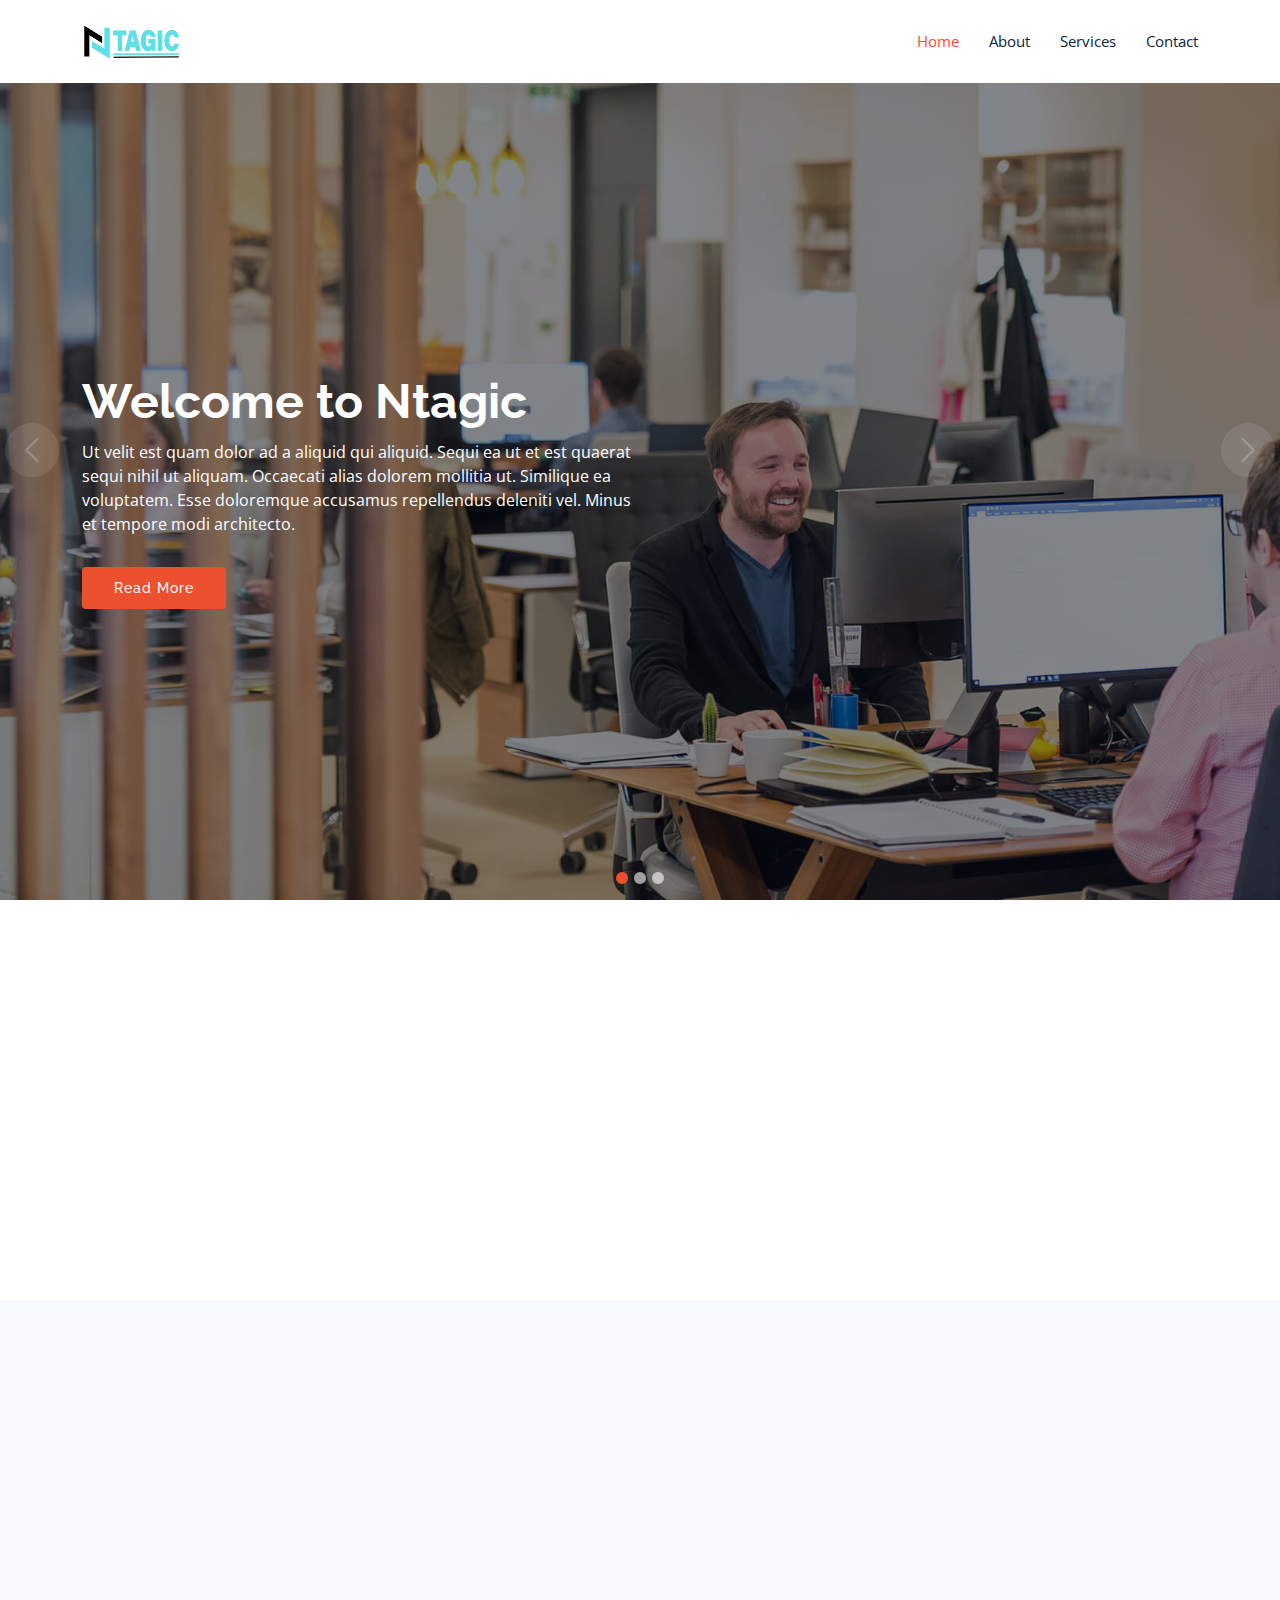
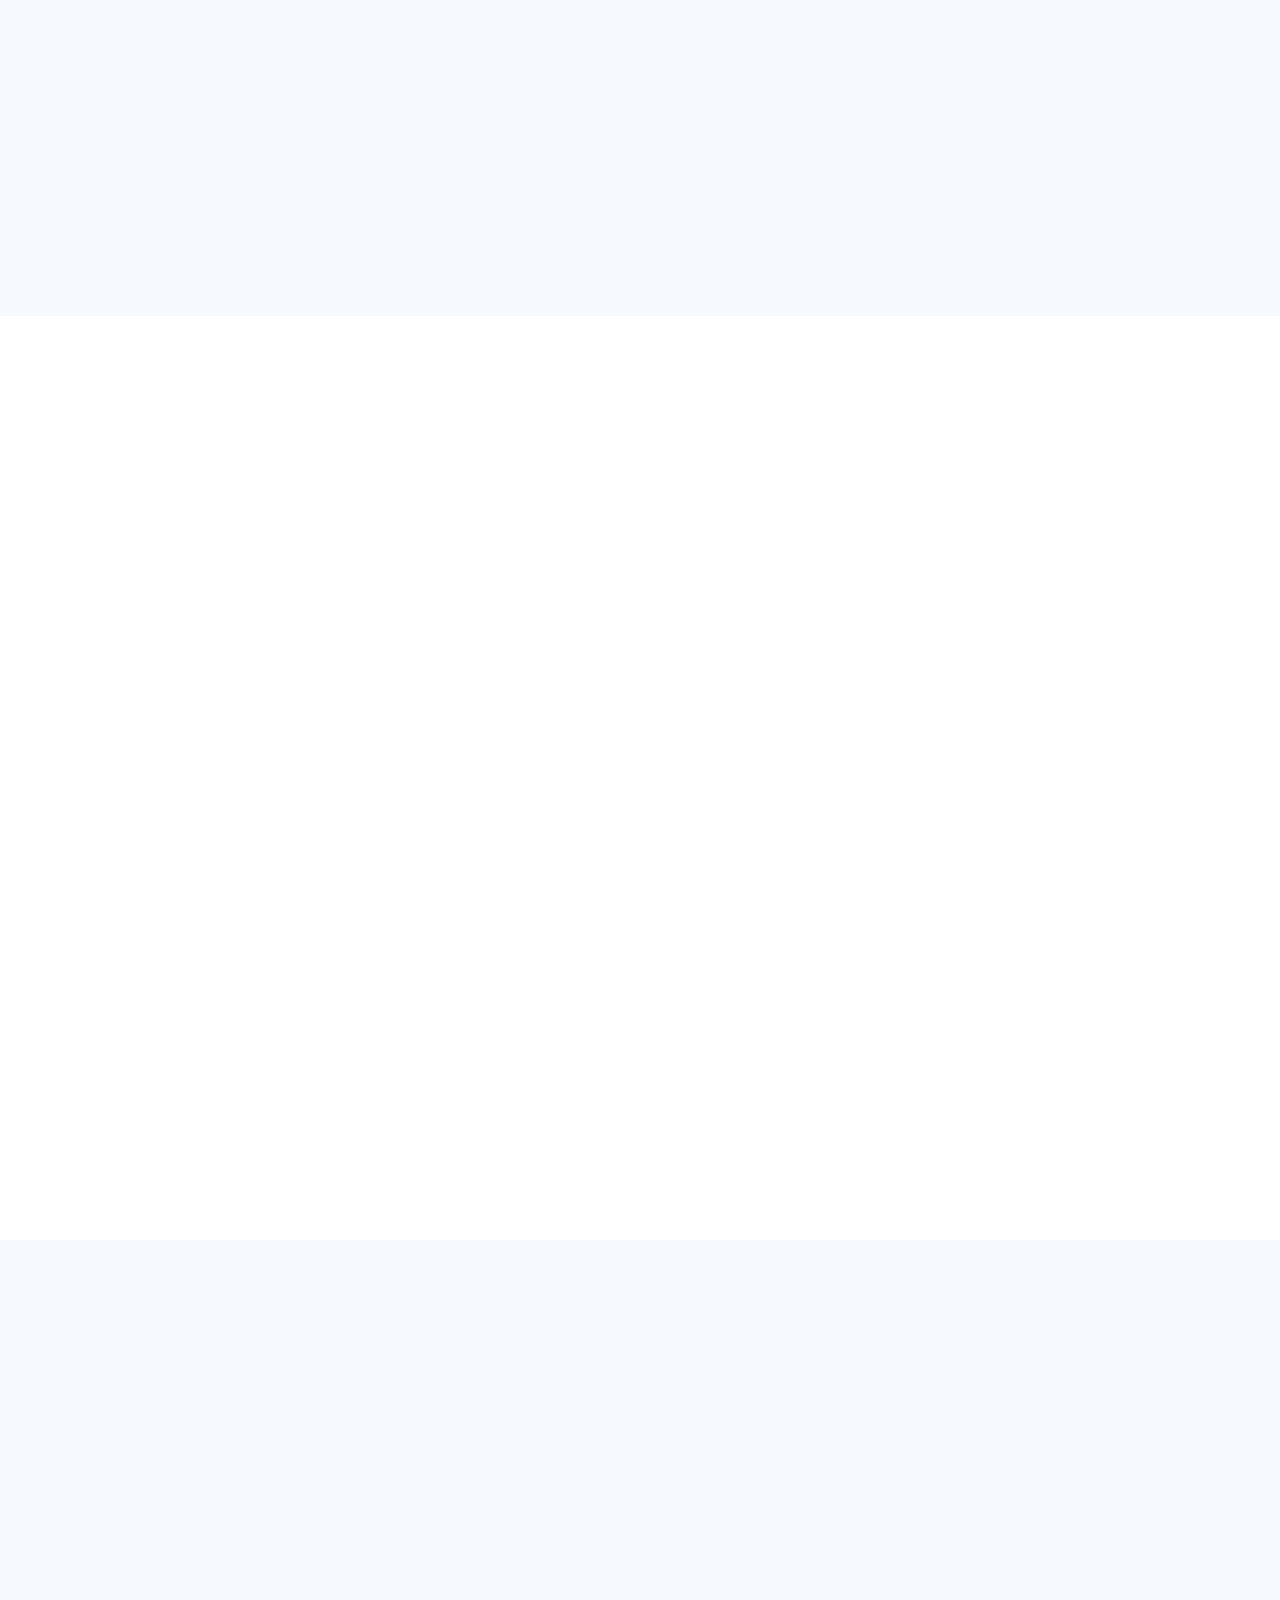
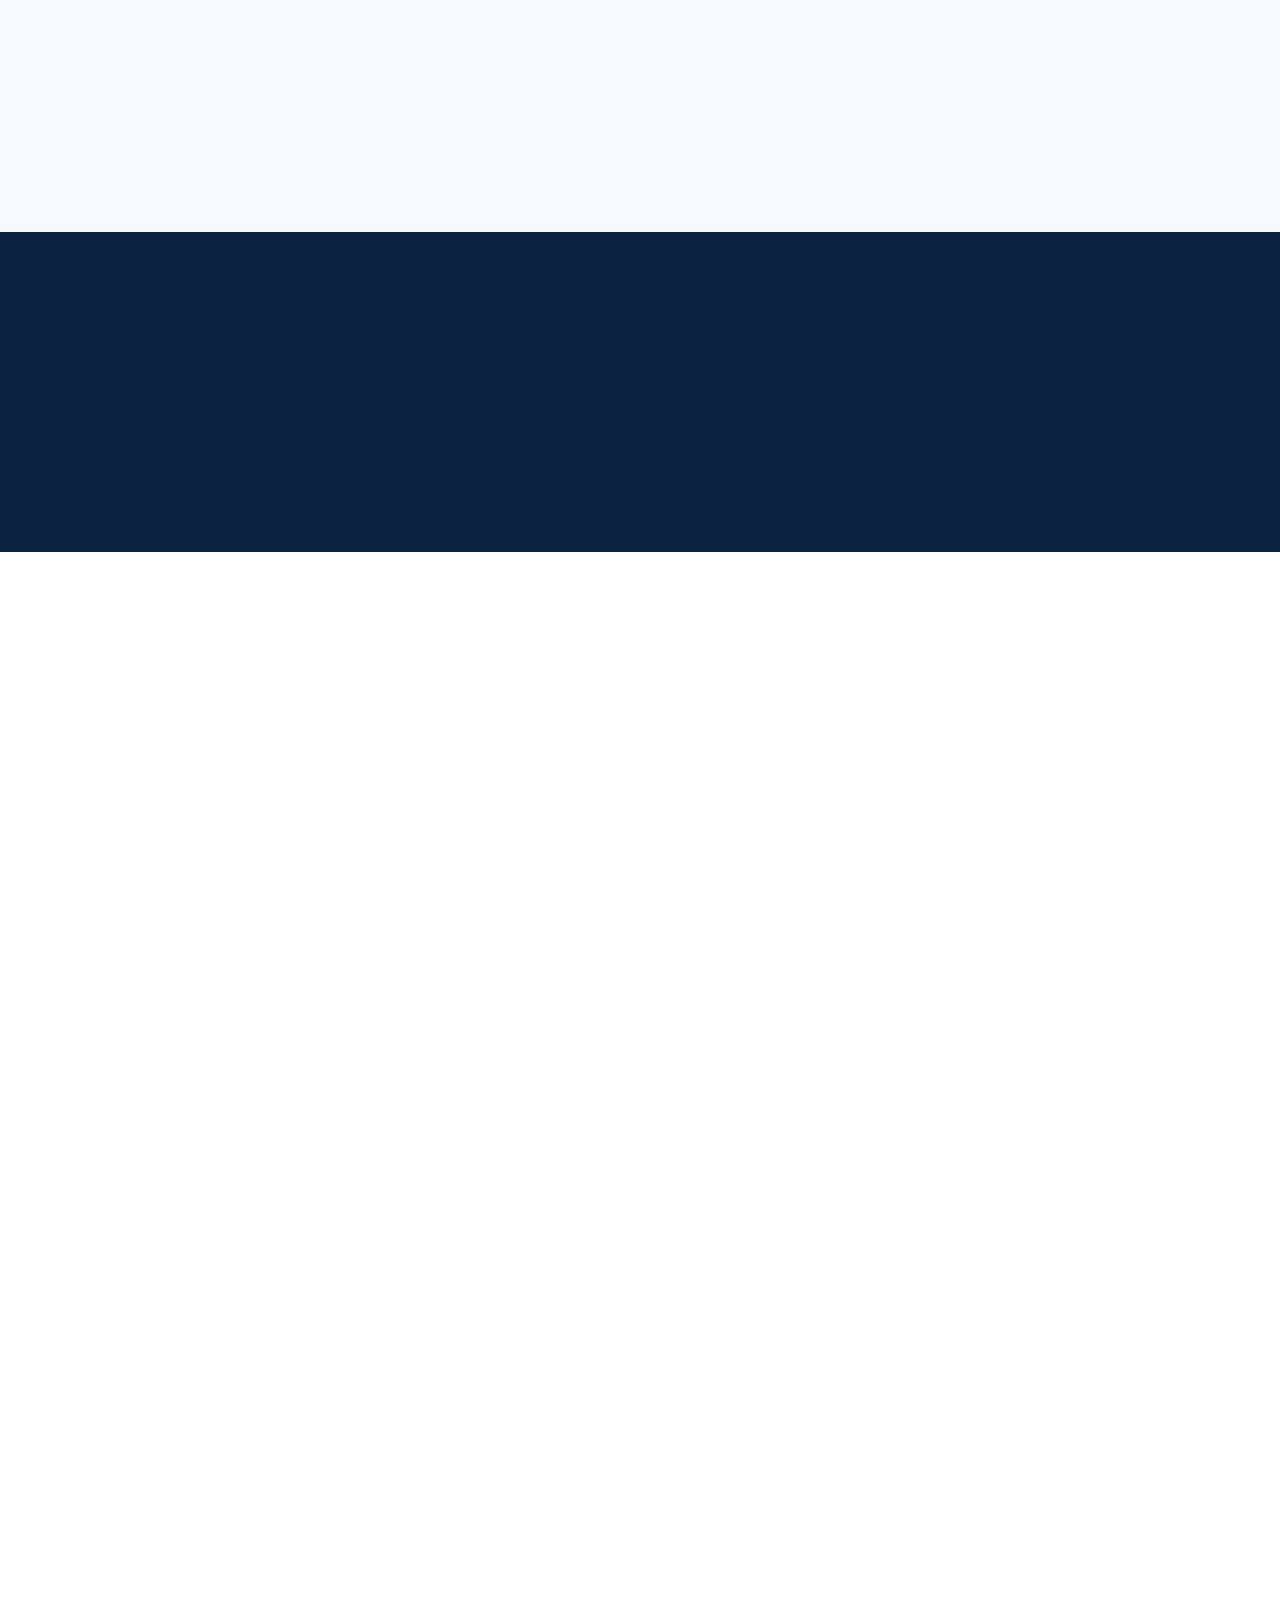
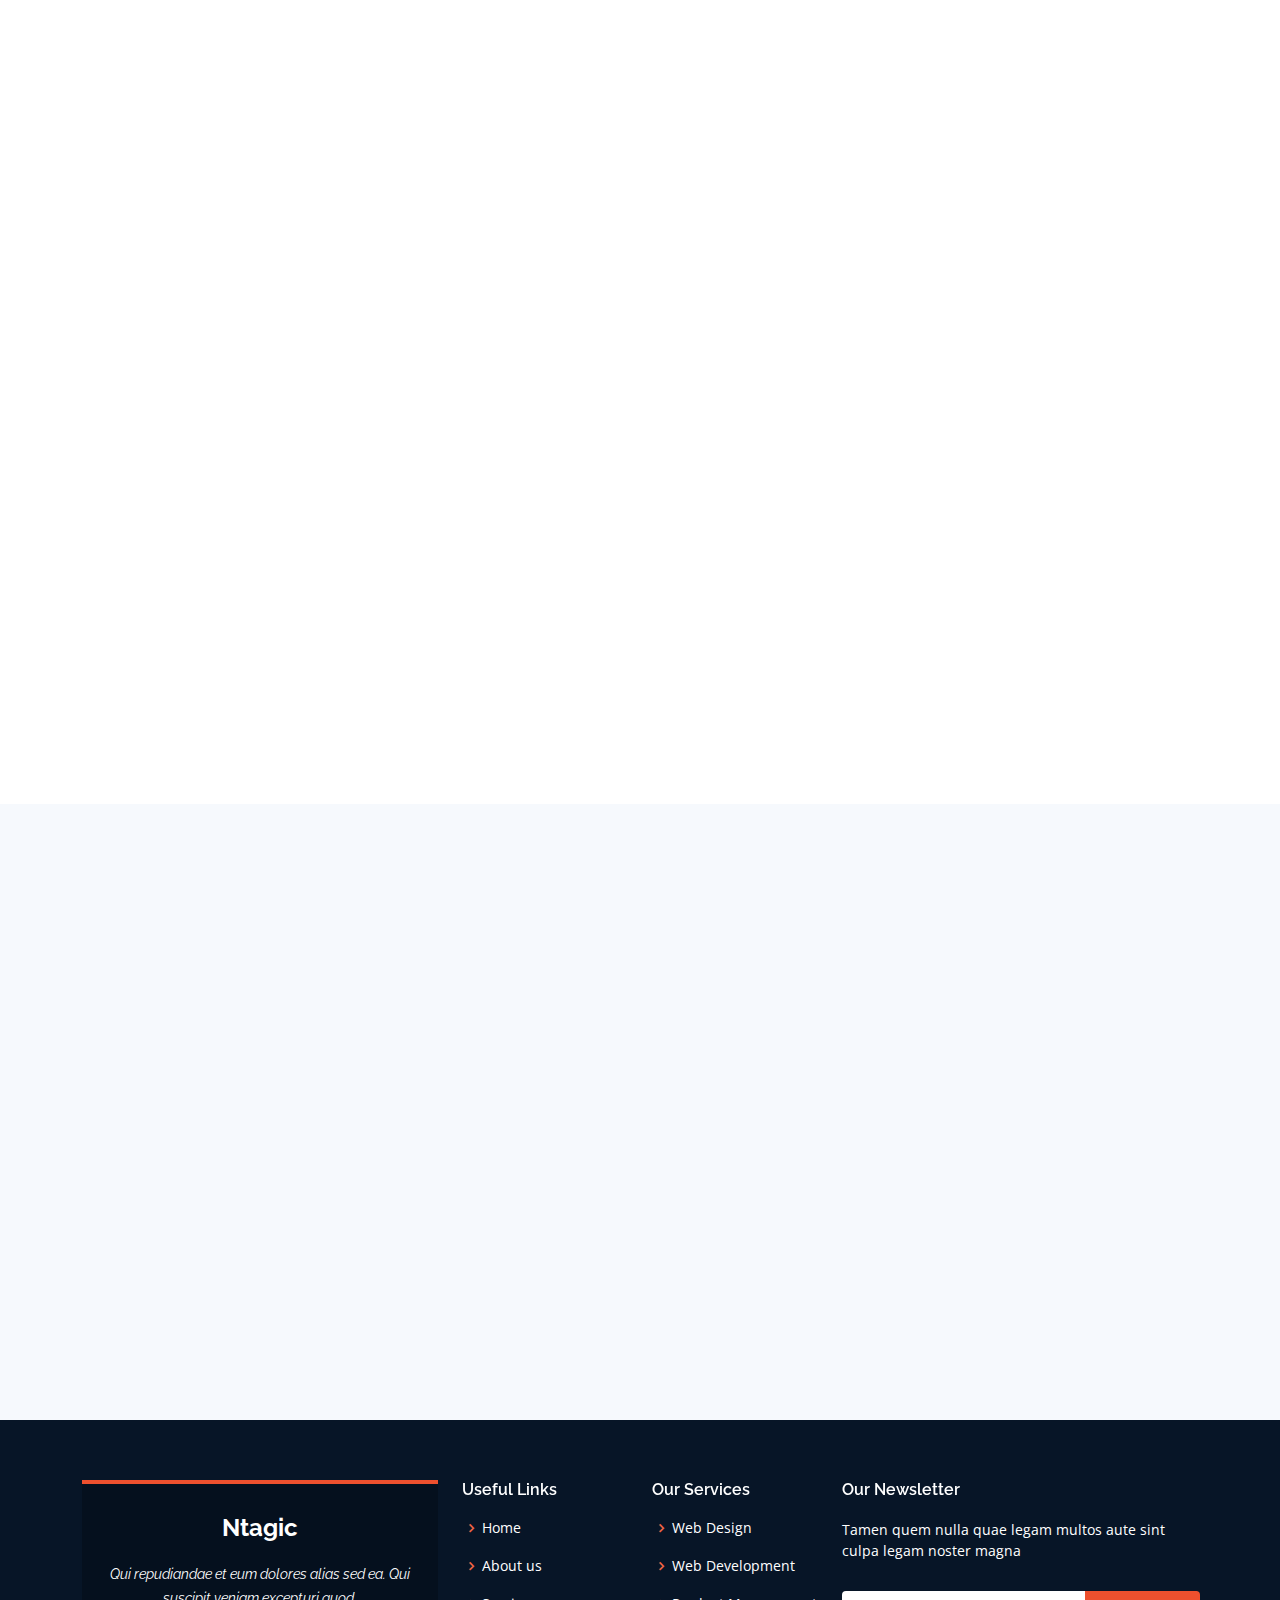
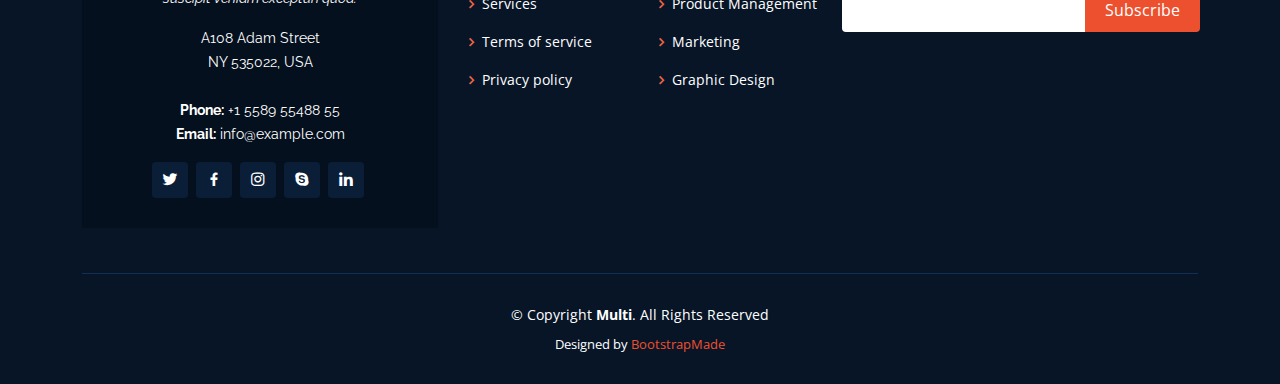
==== index.html @ fc5ba9d1 "First commit" ====
<!DOCTYPE html>
<html lang="en">

<head>
  <meta charset="utf-8">
  <meta content="width=device-width, initial-scale=1.0" name="viewport">

  <title>Multi Bootstrap Template - Index</title>
  <meta content="" name="description">
  <meta content="" name="keywords">

  <!-- Favicons -->
  <!-- <link href="assets/img/favicon.png" rel="icon"> -->
  <link href="assets/img/apple-touch-icon.png" rel="apple-touch-icon">

  <!-- Google Fonts -->
  <link href="https://fonts.googleapis.com/css?family=Open+Sans:300,300i,400,400i,600,600i,700,700i|Raleway:300,300i,400,400i,500,500i,600,600i,700,700i|Poppins:300,300i,400,400i,500,500i,600,600i,700,700i" rel="stylesheet">

  <!-- Vendor CSS Files -->
  <link href="assets/vendor/animate.css/animate.min.css" rel="stylesheet">
  <link href="assets/vendor/aos/aos.css" rel="stylesheet">
  <link href="assets/vendor/bootstrap/css/bootstrap.min.css" rel="stylesheet">
  <link href="assets/vendor/bootstrap-icons/bootstrap-icons.css" rel="stylesheet">
  <link href="assets/vendor/boxicons/css/boxicons.min.css" rel="stylesheet">
  <link href="assets/vendor/glightbox/css/glightbox.min.css" rel="stylesheet">
  <link href="assets/vendor/remixicon/remixicon.css" rel="stylesheet">
  <link href="assets/vendor/swiper/swiper-bundle.min.css" rel="stylesheet">

  <!-- Template Main CSS File -->
  <link href="assets/css/style.css" rel="stylesheet">

  <!-- =======================================================
  * Template Name: Multi
  * Updated: Jan 29 2024 with Bootstrap v5.3.2
  * Template URL: https://bootstrapmade.com/multi-responsive-bootstrap-template/
  * Author: BootstrapMade.com
  * License: https://bootstrapmade.com/license/
  ======================================================== -->
</head>

<body>

  <!-- ======= Header ======= -->
  <header id="header" class="fixed-top">
    <div class="container d-flex align-items-center justify-content-between">

      <!-- <h1 class="logo"><a href="index.html">Ntagic</a></h1> -->
      <!-- Uncomment below if you prefer to use an image logo -->
      <a href="index.html" class="logo"><img src="assets/img/logo.png" alt="" class="img-fluid"></a>

      <nav id="navbar" class="navbar">
        <ul>
          <li><a class="nav-link scrollto active" href="#hero">Home</a></li>
          <li><a class="nav-link scrollto" href="#about">About</a></li>
          <li><a class="nav-link scrollto" href="#services">Services</a></li>
          <!-- <li><a class="nav-link scrollto " href="#portfolio">Portfolio</a></li>
          <li><a class="nav-link scrollto" href="#team">Team</a></li> -->
          <!-- <li class="dropdown"><a href="#"><span>Drop Down</span> <i class="bi bi-chevron-down"></i></a>
            <ul>
              <li><a href="#">Drop Down 1</a></li>
              <li class="dropdown"><a href="#"><span>Deep Drop Down</span> <i class="bi bi-chevron-right"></i></a>
                <ul>
                  <li><a href="#">Deep Drop Down 1</a></li>
                  <li><a href="#">Deep Drop Down 2</a></li>
                  <li><a href="#">Deep Drop Down 3</a></li>
                  <li><a href="#">Deep Drop Down 4</a></li>
                  <li><a href="#">Deep Drop Down 5</a></li>
                </ul>
              </li>
              <li><a href="#">Drop Down 2</a></li>
              <li><a href="#">Drop Down 3</a></li>
              <li><a href="#">Drop Down 4</a></li>
            </ul>
          </li> -->
          <li><a class="nav-link scrollto" href="#contact">Contact</a></li>
          <!-- <li><a class="getstarted scrollto" href="#about">Get Started</a></li> -->
        </ul>
        <i class="bi bi-list mobile-nav-toggle"></i>
      </nav><!-- .navbar -->

    </div>
  </header><!-- End Header -->

  <!-- ======= Hero Section ======= -->
  <section id="hero">
    <div id="heroCarousel" data-bs-interval="5000" class="carousel slide carousel-fade" data-bs-ride="carousel">

      <ol class="carousel-indicators" id="hero-carousel-indicators"></ol>

      <div class="carousel-inner" role="listbox">

        <!-- Slide 1 -->
        <div class="carousel-item active" style="background-image: url(assets/img/slide/slide-1.jpg)">
          <div class="carousel-container">
            <div class="container">
              <h2 class="animate__animated animate__fadeInDown">Welcome to <span>Ntagic</span></h2>
              <p class="animate__animated animate__fadeInUp">Ut velit est quam dolor ad a aliquid qui aliquid. Sequi ea ut et est quaerat sequi nihil ut aliquam. Occaecati alias dolorem mollitia ut. Similique ea voluptatem. Esse doloremque accusamus repellendus deleniti vel. Minus et tempore modi architecto.</p>
              <a href="#about" class="btn-get-started animate__animated animate__fadeInUp scrollto">Read More</a>
            </div>
          </div>
        </div>

        <!-- Slide 2 -->
        <div class="carousel-item" style="background-image: url(assets/img/slide/slide-2.jpg)">
          <div class="carousel-container">
            <div class="container">
              <h2 class="animate__animated animate__fadeInDown">Lorem Ipsum Dolor</h2>
              <p class="animate__animated animate__fadeInUp">Ut velit est quam dolor ad a aliquid qui aliquid. Sequi ea ut et est quaerat sequi nihil ut aliquam. Occaecati alias dolorem mollitia ut. Similique ea voluptatem. Esse doloremque accusamus repellendus deleniti vel. Minus et tempore modi architecto.</p>
              <a href="#about" class="btn-get-started animate__animated animate__fadeInUp scrollto">Read More</a>
            </div>
          </div>
        </div>

        <!-- Slide 3 -->
        <div class="carousel-item" style="background-image: url(assets/img/slide/slide-3.jpg)">
          <div class="carousel-container">
            <div class="container">
              <h2 class="animate__animated animate__fadeInDown">Sequi ea ut et est quaerat</h2>
              <p class="animate__animated animate__fadeInUp">Ut velit est quam dolor ad a aliquid qui aliquid. Sequi ea ut et est quaerat sequi nihil ut aliquam. Occaecati alias dolorem mollitia ut. Similique ea voluptatem. Esse doloremque accusamus repellendus deleniti vel. Minus et tempore modi architecto.</p>
              <a href="#about" class="btn-get-started animate__animated animate__fadeInUp scrollto">Read More</a>
            </div>
          </div>
        </div>

      </div>

      <a class="carousel-control-prev" href="#heroCarousel" role="button" data-bs-slide="prev">
        <span class="carousel-control-prev-icon bi bi-chevron-left" aria-hidden="true"></span>
      </a>

      <a class="carousel-control-next" href="#heroCarousel" role="button" data-bs-slide="next">
        <span class="carousel-control-next-icon bi bi-chevron-right" aria-hidden="true"></span>
      </a>

    </div>
  </section><!-- End Hero -->

  <main id="main">

    <!-- ======= About Section ======= -->
    <section id="about" class="about">
      <div class="container" data-aos="fade-up">

        <div class="section-title">
          <h2>About</h2>
          <p>About Us</p>
        </div>

        <div class="row content">
          <div class="col-lg-6">
            <p>
              Lorem ipsum dolor sit amet, consectetur adipiscing elit, sed do eiusmod tempor incididunt ut labore et dolore
              magna aliqua.
            </p>
            <ul>
              <li><i class="ri-check-double-line"></i> Ullamco laboris nisi ut aliquip ex ea commodo consequat</li>
              <li><i class="ri-check-double-line"></i> Duis aute irure dolor in reprehenderit in voluptate velit</li>
              <li><i class="ri-check-double-line"></i> Ullamco laboris nisi ut aliquip ex ea commodo consequat</li>
            </ul>
          </div>
          <div class="col-lg-6 pt-4 pt-lg-0">
            <p>
              Ullamco laboris nisi ut aliquip ex ea commodo consequat. Duis aute irure dolor in reprehenderit in voluptate
              velit esse cillum dolore eu fugiat nulla pariatur. Excepteur sint occaecat cupidatat non proident, sunt in
              culpa qui officia deserunt mollit anim id est laborum.
            </p>
            <a href="#" class="btn-learn-more">Learn More</a>
          </div>
        </div>

      </div>
    </section><!-- End About Section -->

    <!-- ======= Counts Section ======= -->
    <!-- <section id="counts" class="counts">
      <div class="container" data-aos="fade-up">

        <div class="row no-gutters">

          <div class="col-lg-3 col-md-6 d-md-flex align-items-md-stretch">
            <div class="count-box">
              <i class="bi bi-emoji-smile"></i>
              <span data-purecounter-start="0" data-purecounter-end="232" data-purecounter-duration="1" class="purecounter"></span>
              <p><strong>Happy Clients</strong> consequuntur quae qui deca rode</p>
              <a href="#">Find out more &raquo;</a>
            </div>
          </div>

          <div class="col-lg-3 col-md-6 d-md-flex align-items-md-stretch">
            <div class="count-box">
              <i class="bi bi-journal-richtext"></i>
              <span data-purecounter-start="0" data-purecounter-end="521" data-purecounter-duration="1" class="purecounter"></span>
              <p><strong>Projects</strong> adipisci atque cum quia aut numquam delectus</p>
              <a href="#">Find out more &raquo;</a>
            </div>
          </div>

          <div class="col-lg-3 col-md-6 d-md-flex align-items-md-stretch">
            <div class="count-box">
              <i class="bi bi-headset"></i>
              <span data-purecounter-start="0" data-purecounter-end="1463" data-purecounter-duration="1" class="purecounter"></span>
              <p><strong>Hours Of Support</strong> aut commodi quaerat. Aliquam ratione</p>
              <a href="#">Find out more &raquo;</a>
            </div>
          </div>

          <div class="col-lg-3 col-md-6 d-md-flex align-items-md-stretch">
            <div class="count-box">
              <i class="bi bi-people"></i>
              <span data-purecounter-start="0" data-purecounter-end="15" data-purecounter-duration="1" class="purecounter"></span>
              <p><strong>Hard Workers</strong> rerum asperiores dolor molestiae doloribu</p>
              <a href="#">Find out more &raquo;</a>
            </div>
          </div>

        </div>

      </div>
    </section>End Counts Section -->

    <!-- ======= Why Us Section ======= -->
    <section id="why-us" class="why-us section-bg">
      <div class="container-fluid" data-aos="fade-up">

        <div class="row">

          <div class="col-lg-5 align-items-stretch video-box" style='background-image: url("assets/img/why-us.jpg");' data-aos="zoom-in" data-aos-delay="100">
            <a href="https://www.youtube.com/watch?v=jDDaplaOz7Q" class="venobox play-btn mb-4" data-vbtype="video" data-autoplay="true"></a>
          </div>

          <div class="col-lg-7 d-flex flex-column justify-content-center align-items-stretch">

            <div class="content">
              <h3>Eum ipsam laborum deleniti <strong>velit pariatur architecto</strong></h3>
              <p>
                Lorem ipsum dolor sit amet, consectetur adipiscing elit, sed do eiusmod tempor incididunt ut labore et dolore magna aliqua. Duis aute irure dolor in reprehenderit
              </p>
            </div>

            <div class="accordion-list">
              <ul>
                <li>
                  <a data-bs-toggle="collapse" class="collapse" data-bs-target="#accordion-list-1"><span>01</span> Non consectetur a erat nam at lectus urna duis? <i class="bx bx-chevron-down icon-show"></i><i class="bx bx-chevron-up icon-close"></i></a>
                  <div id="accordion-list-1" class="collapse show" data-bs-parent=".accordion-list">
                    <p>
                      Feugiat pretium nibh ipsum consequat. Tempus iaculis urna id volutpat lacus laoreet non curabitur gravida. Venenatis lectus magna fringilla urna porttitor rhoncus dolor purus non.
                    </p>
                  </div>
                </li>

                <li>
                  <a data-bs-toggle="collapse" data-bs-target="#accordion-list-2" class="collapsed"><span>02</span> Feugiat scelerisque varius morbi enim nunc? <i class="bx bx-chevron-down icon-show"></i><i class="bx bx-chevron-up icon-close"></i></a>
                  <div id="accordion-list-2" class="collapse" data-bs-parent=".accordion-list">
                    <p>
                      Dolor sit amet consectetur adipiscing elit pellentesque habitant morbi. Id interdum velit laoreet id donec ultrices. Fringilla phasellus faucibus scelerisque eleifend donec pretium. Est pellentesque elit ullamcorper dignissim. Mauris ultrices eros in cursus turpis massa tincidunt dui.
                    </p>
                  </div>
                </li>

                <li>
                  <a data-bs-toggle="collapse" data-bs-target="#accordion-list-3" class="collapsed"><span>03</span> Dolor sit amet consectetur adipiscing elit? <i class="bx bx-chevron-down icon-show"></i><i class="bx bx-chevron-up icon-close"></i></a>
                  <div id="accordion-list-3" class="collapse" data-bs-parent=".accordion-list">
                    <p>
                      Eleifend mi in nulla posuere sollicitudin aliquam ultrices sagittis orci. Faucibus pulvinar elementum integer enim. Sem nulla pharetra diam sit amet nisl suscipit. Rutrum tellus pellentesque eu tincidunt. Lectus urna duis convallis convallis tellus. Urna molestie at elementum eu facilisis sed odio morbi quis
                    </p>
                  </div>
                </li>

              </ul>
            </div>

          </div>

        </div>

      </div>
    </section><!-- End Why Us Section -->

    <!-- ======= Services Section ======= -->
    <section id="services" class="services">
      <div class="container" data-aos="fade-up">

        <div class="section-title">
          <h2>Services</h2>
          <p>Check our Services</p>
        </div>

        <div class="row">
          <div class="col-lg-4 col-md-6 d-flex align-items-stretch" data-aos="zoom-in" data-aos-delay="100">
            <div class="icon-box">
              <div class="icon"><i class="bx bxl-dribbble"></i></div>
              <h4><a href="">Lorem Ipsum</a></h4>
              <p>Voluptatum deleniti atque corrupti quos dolores et quas molestias excepturi</p>
            </div>
          </div>

          <div class="col-lg-4 col-md-6 d-flex align-items-stretch mt-4 mt-md-0" data-aos="zoom-in" data-aos-delay="200">
            <div class="icon-box">
              <div class="icon"><i class="bx bx-file"></i></div>
              <h4><a href="">Sed ut perspiciatis</a></h4>
              <p>Duis aute irure dolor in reprehenderit in voluptate velit esse cillum dolore</p>
            </div>
          </div>

          <div class="col-lg-4 col-md-6 d-flex align-items-stretch mt-4 mt-lg-0" data-aos="zoom-in" data-aos-delay="300">
            <div class="icon-box">
              <div class="icon"><i class="bx bx-tachometer"></i></div>
              <h4><a href="">Magni Dolores</a></h4>
              <p>Excepteur sint occaecat cupidatat non proident, sunt in culpa qui officia</p>
            </div>
          </div>

          <div class="col-lg-4 col-md-6 d-flex align-items-stretch mt-4" data-aos="zoom-in" data-aos-delay="100">
            <div class="icon-box">
              <div class="icon"><i class="bx bx-world"></i></div>
              <h4><a href="">Nemo Enim</a></h4>
              <p>At vero eos et accusamus et iusto odio dignissimos ducimus qui blanditiis</p>
            </div>
          </div>

          <div class="col-lg-4 col-md-6 d-flex align-items-stretch mt-4" data-aos="zoom-in" data-aos-delay="200">
            <div class="icon-box">
              <div class="icon"><i class="bx bx-slideshow"></i></div>
              <h4><a href="">Dele cardo</a></h4>
              <p>Quis consequatur saepe eligendi voluptatem consequatur dolor consequuntur</p>
            </div>
          </div>

          <div class="col-lg-4 col-md-6 d-flex align-items-stretch mt-4" data-aos="zoom-in" data-aos-delay="300">
            <div class="icon-box">
              <div class="icon"><i class="bx bx-arch"></i></div>
              <h4><a href="">Divera don</a></h4>
              <p>Modi nostrum vel laborum. Porro fugit error sit minus sapiente sit aspernatur</p>
            </div>
          </div>

        </div>

      </div>
    </section><!-- End Services Section -->

    <!-- ======= Testimonials Section ======= -->
    <section id="testimonials" class="testimonials section-bg">
      <div class="container" data-aos="fade-up">

        <div class="section-title">
          <h2>Testimonials</h2>
          <p>Testimonials</p>
        </div>

        <div class="testimonials-slider swiper" data-aos="fade-up" data-aos-delay="100">
          <div class="swiper-wrapper">

            <div class="swiper-slide">
              <div class="testimonial-wrap">
                <div class="testimonial-item">
                  <img src="assets/img/testimonials/testimonials-1.jpg" class="testimonial-img" alt="">
                  <h3>Saul Goodman</h3>
                  <h4>Ceo &amp; Founder</h4>
                  <p>
                    <i class="bx bxs-quote-alt-left quote-icon-left"></i>
                    Proin iaculis purus consequat sem cure digni ssim donec porttitora entum suscipit rhoncus. Accusantium quam, ultricies eget id, aliquam eget nibh et. Maecen aliquam, risus at semper.
                    <i class="bx bxs-quote-alt-right quote-icon-right"></i>
                  </p>
                </div>
              </div>
            </div><!-- End testimonial item -->

            <div class="swiper-slide">
              <div class="testimonial-wrap">
                <div class="testimonial-item">
                  <img src="assets/img/testimonials/testimonials-2.jpg" class="testimonial-img" alt="">
                  <h3>Sara Wilsson</h3>
                  <h4>Designer</h4>
                  <p>
                    <i class="bx bxs-quote-alt-left quote-icon-left"></i>
                    Export tempor illum tamen malis malis eram quae irure esse labore quem cillum quid cillum eram malis quorum velit fore eram velit sunt aliqua noster fugiat irure amet legam anim culpa.
                    <i class="bx bxs-quote-alt-right quote-icon-right"></i>
                  </p>
                </div>
              </div>
            </div><!-- End testimonial item -->

            <div class="swiper-slide">
              <div class="testimonial-wrap">
                <div class="testimonial-item">
                  <img src="assets/img/testimonials/testimonials-3.jpg" class="testimonial-img" alt="">
                  <h3>Jena Karlis</h3>
                  <h4>Store Owner</h4>
                  <p>
                    <i class="bx bxs-quote-alt-left quote-icon-left"></i>
                    Enim nisi quem export duis labore cillum quae magna enim sint quorum nulla quem veniam duis minim tempor labore quem eram duis noster aute amet eram fore quis sint minim.
                    <i class="bx bxs-quote-alt-right quote-icon-right"></i>
                  </p>
                </div>
              </div>
            </div><!-- End testimonial item -->

            <div class="swiper-slide">
              <div class="testimonial-wrap">
                <div class="testimonial-item">
                  <img src="assets/img/testimonials/testimonials-4.jpg" class="testimonial-img" alt="">
                  <h3>Matt Brandon</h3>
                  <h4>Freelancer</h4>
                  <p>
                    <i class="bx bxs-quote-alt-left quote-icon-left"></i>
                    Fugiat enim eram quae cillum dolore dolor amet nulla culpa multos export minim fugiat minim velit minim dolor enim duis veniam ipsum anim magna sunt elit fore quem dolore labore illum veniam.
                    <i class="bx bxs-quote-alt-right quote-icon-right"></i>
                  </p>
                </div>
              </div>
            </div><!-- End testimonial item -->

            <div class="swiper-slide">
              <div class="testimonial-wrap">
                <div class="testimonial-item">
                  <img src="assets/img/testimonials/testimonials-5.jpg" class="testimonial-img" alt="">
                  <h3>John Larson</h3>
                  <h4>Entrepreneur</h4>
                  <p>
                    <i class="bx bxs-quote-alt-left quote-icon-left"></i>
                    Quis quorum aliqua sint quem legam fore sunt eram irure aliqua veniam tempor noster veniam enim culpa labore duis sunt culpa nulla illum cillum fugiat legam esse veniam culpa fore nisi cillum quid.
                    <i class="bx bxs-quote-alt-right quote-icon-right"></i>
                  </p>
                </div>
              </div>
            </div><!-- End testimonial item -->

          </div>
          <div class="swiper-pagination"></div>
        </div>

      </div>
    </section><!-- End Testimonials Section -->

    <!-- ======= Cta Section ======= -->
    <section id="cta" class="cta">
      <div class="container" data-aos="zoom-in">

        <div class="text-center">
          <h3>Call To Action</h3>
          <p> Duis aute irure dolor in reprehenderit in voluptate velit esse cillum dolore eu fugiat nulla pariatur. Excepteur sint occaecat cupidatat non proident, sunt in culpa qui officia deserunt mollit anim id est laborum.</p>
          <a class="cta-btn" href="#">Call To Action</a>
        </div>

      </div>
    </section><!-- End Cta Section -->

    <!-- ======= Portfolio Section ======= -->
    <!-- <section id="portfolio" class="portfolio">
      <div class="container" data-aos="fade-up">

        <div class="section-title">
          <h2>Portfolio</h2>
          <p>Check our Portfolio</p>
        </div>

        <div class="row" data-aos="fade-up" data-aos-delay="100">
          <div class="col-lg-12 d-flex justify-content-center">
            <ul id="portfolio-flters">
              <li data-filter="*" class="filter-active">All</li>
              <li data-filter=".filter-app">App</li>
              <li data-filter=".filter-card">Card</li>
              <li data-filter=".filter-web">Web</li>
            </ul>
          </div>
        </div>

        <div class="row portfolio-container" data-aos="fade-up" data-aos-delay="200">

          <div class="col-lg-4 col-md-6 portfolio-item filter-app">
            <img src="assets/img/portfolio/portfolio-1.jpg" class="img-fluid" alt="">
            <div class="portfolio-info">
              <h4>App 1</h4>
              <p>App</p>
              <a href="assets/img/portfolio/portfolio-1.jpg" data-gallery="portfolioGallery" class="portfolio-lightbox preview-link" title="App 1"><i class="bx bx-plus"></i></a>
              <a href="portfolio-details.html" class="details-link" title="More Details"><i class="bx bx-link"></i></a>
            </div>
          </div>

          <div class="col-lg-4 col-md-6 portfolio-item filter-web">
            <img src="assets/img/portfolio/portfolio-2.jpg" class="img-fluid" alt="">
            <div class="portfolio-info">
              <h4>Web 3</h4>
              <p>Web</p>
              <a href="assets/img/portfolio/portfolio-2.jpg" data-gallery="portfolioGallery" class="portfolio-lightbox preview-link" title="Web 3"><i class="bx bx-plus"></i></a>
              <a href="portfolio-details.html" class="details-link" title="More Details"><i class="bx bx-link"></i></a>
            </div>
          </div>

          <div class="col-lg-4 col-md-6 portfolio-item filter-app">
            <img src="assets/img/portfolio/portfolio-3.jpg" class="img-fluid" alt="">
            <div class="portfolio-info">
              <h4>App 2</h4>
              <p>App</p>
              <a href="assets/img/portfolio/portfolio-3.jpg" data-gallery="portfolioGallery" class="portfolio-lightbox preview-link" title="App 2"><i class="bx bx-plus"></i></a>
              <a href="portfolio-details.html" class="details-link" title="More Details"><i class="bx bx-link"></i></a>
            </div>
          </div>

          <div class="col-lg-4 col-md-6 portfolio-item filter-card">
            <img src="assets/img/portfolio/portfolio-4.jpg" class="img-fluid" alt="">
            <div class="portfolio-info">
              <h4>Card 2</h4>
              <p>Card</p>
              <a href="assets/img/portfolio/portfolio-4.jpg" data-gallery="portfolioGallery" class="portfolio-lightbox preview-link" title="Card 2"><i class="bx bx-plus"></i></a>
              <a href="portfolio-details.html" class="details-link" title="More Details"><i class="bx bx-link"></i></a>
            </div>
          </div>

          <div class="col-lg-4 col-md-6 portfolio-item filter-web">
            <img src="assets/img/portfolio/portfolio-5.jpg" class="img-fluid" alt="">
            <div class="portfolio-info">
              <h4>Web 2</h4>
              <p>Web</p>
              <a href="assets/img/portfolio/portfolio-5.jpg" data-gallery="portfolioGallery" class="portfolio-lightbox preview-link" title="Web 2"><i class="bx bx-plus"></i></a>
              <a href="portfolio-details.html" class="details-link" title="More Details"><i class="bx bx-link"></i></a>
            </div>
          </div>

          <div class="col-lg-4 col-md-6 portfolio-item filter-app">
            <img src="assets/img/portfolio/portfolio-6.jpg" class="img-fluid" alt="">
            <div class="portfolio-info">
              <h4>App 3</h4>
              <p>App</p>
              <a href="assets/img/portfolio/portfolio-6.jpg" data-gallery="portfolioGallery" class="portfolio-lightbox preview-link" title="App 3"><i class="bx bx-plus"></i></a>
              <a href="portfolio-details.html" class="details-link" title="More Details"><i class="bx bx-link"></i></a>
            </div>
          </div>

          <div class="col-lg-4 col-md-6 portfolio-item filter-card">
            <img src="assets/img/portfolio/portfolio-7.jpg" class="img-fluid" alt="">
            <div class="portfolio-info">
              <h4>Card 1</h4>
              <p>Card</p>
              <a href="assets/img/portfolio/portfolio-7.jpg" data-gallery="portfolioGallery" class="portfolio-lightbox preview-link" title="Card 1"><i class="bx bx-plus"></i></a>
              <a href="portfolio-details.html" class="details-link" title="More Details"><i class="bx bx-link"></i></a>
            </div>
          </div>

          <div class="col-lg-4 col-md-6 portfolio-item filter-card">
            <img src="assets/img/portfolio/portfolio-8.jpg" class="img-fluid" alt="">
            <div class="portfolio-info">
              <h4>Card 3</h4>
              <p>Card</p>
              <a href="assets/img/portfolio/portfolio-8.jpg" data-gallery="portfolioGallery" class="portfolio-lightbox preview-link" title="Card 3"><i class="bx bx-plus"></i></a>
              <a href="portfolio-details.html" class="details-link" title="More Details"><i class="bx bx-link"></i></a>
            </div>
          </div>

          <div class="col-lg-4 col-md-6 portfolio-item filter-web">
            <img src="assets/img/portfolio/portfolio-9.jpg" class="img-fluid" alt="">
            <div class="portfolio-info">
              <h4>Web 3</h4>
              <p>Web</p>
              <a href="assets/img/portfolio/portfolio-9.jpg" data-gallery="portfolioGallery" class="portfolio-lightbox preview-link" title="Web 3"><i class="bx bx-plus"></i></a>
              <a href="portfolio-details.html" class="details-link" title="More Details"><i class="bx bx-link"></i></a>
            </div>
          </div>

        </div>

      </div>
    </section>End Portfolio Section -->

    <!-- ======= Team Section ======= -->
    <!-- <section id="team" class="team section-bg">
      <div class="container" data-aos="fade-up">

        <div class="section-title">
          <h2>Team</h2>
          <p>Check our Team</p>
        </div>

        <div class="row">

          <div class="col-xl-3 col-lg-4 col-md-6">
            <div class="member" data-aos="zoom-in" data-aos-delay="100">
              <img src="assets/img/team/team-1.jpg" class="img-fluid" alt="">
              <div class="member-info">
                <div class="member-info-content">
                  <h4>Walter White</h4>
                  <span>Chief Executive Officer</span>
                </div>
                <div class="social">
                  <a href=""><i class="bi bi-twitter"></i></a>
                  <a href=""><i class="bi bi-facebook"></i></a>
                  <a href=""><i class="bi bi-instagram"></i></a>
                  <a href=""><i class="bi bi-linkedin"></i></a>
                </div>
              </div>
            </div>
          </div>

          <div class="col-xl-3 col-lg-4 col-md-6" data-wow-delay="0.1s">
            <div class="member" data-aos="zoom-in" data-aos-delay="200">
              <img src="assets/img/team/team-2.jpg" class="img-fluid" alt="">
              <div class="member-info">
                <div class="member-info-content">
                  <h4>Sarah Jhonson</h4>
                  <span>Product Manager</span>
                </div>
                <div class="social">
                  <a href=""><i class="bi bi-twitter"></i></a>
                  <a href=""><i class="bi bi-facebook"></i></a>
                  <a href=""><i class="bi bi-instagram"></i></a>
                  <a href=""><i class="bi bi-linkedin"></i></a>
                </div>
              </div>
            </div>
          </div>

          <div class="col-xl-3 col-lg-4 col-md-6" data-wow-delay="0.2s">
            <div class="member" data-aos="zoom-in" data-aos-delay="300">
              <img src="assets/img/team/team-3.jpg" class="img-fluid" alt="">
              <div class="member-info">
                <div class="member-info-content">
                  <h4>William Anderson</h4>
                  <span>CTO</span>
                </div>
                <div class="social">
                  <a href=""><i class="bi bi-twitter"></i></a>
                  <a href=""><i class="bi bi-facebook"></i></a>
                  <a href=""><i class="bi bi-instagram"></i></a>
                  <a href=""><i class="bi bi-linkedin"></i></a>
                </div>
              </div>
            </div>
          </div>

          <div class="col-xl-3 col-lg-4 col-md-6" data-wow-delay="0.3s">
            <div class="member" data-aos="zoom-in" data-aos-delay="400">
              <img src="assets/img/team/team-4.jpg" class="img-fluid" alt="">
              <div class="member-info">
                <div class="member-info-content">
                  <h4>Amanda Jepson</h4>
                  <span>Accountant</span>
                </div>
                <div class="social">
                  <a href=""><i class="bi bi-twitter"></i></a>
                  <a href=""><i class="bi bi-facebook"></i></a>
                  <a href=""><i class="bi bi-instagram"></i></a>
                  <a href=""><i class="bi bi-linkedin"></i></a>
                </div>
              </div>
            </div>
          </div>

        </div>

      </div> -->
    <!-- </section>End Team Section -->

    <!-- ======= Pricing Section ======= -->
    <section id="pricing" class="pricing">
      <div class="container" data-aos="fade-up">

        <div class="section-title">
          <h2>Pricing</h2>
          <p>Our Competing Prices</p>
        </div>

        <div class="row align-items-center">

          <div class="col-lg-4">
            <div class="box" data-aos="zoom-in" data-aos-delay="100">
              <h3>Free</h3>
              <h4>$0<span>per month</span></h4>
              <ul>
                <li><i class="bx bx-check"></i> Quam adipiscing vitae proin</li>
                <li><i class="bx bx-check"></i> Nec feugiat nisl pretium</li>
                <li><i class="bx bx-check"></i> Nulla at volutpat diam uteera</li>
                <li class="na"><i class="bx bx-x"></i> <span>Pharetra massa massa ultricies</span></li>
                <li class="na"><i class="bx bx-x"></i> <span>Massa ultricies mi quis hendrerit</span></li>
              </ul>
              <a href="#" class="get-started-btn">Get Started</a>
            </div>
          </div>

          <div class="col-lg-4">
            <div class="box featured" data-aos="zoom-in" data-aos-delay="100">
              <h3>Business</h3>
              <h4>$29<span>per month</span></h4>
              <ul>
                <li><i class="bx bx-check"></i> Quam adipiscing vitae proin</li>
                <li><i class="bx bx-check"></i> Nec feugiat nisl pretium</li>
                <li><i class="bx bx-check"></i> Nulla at volutpat diam uteera</li>
                <li><i class="bx bx-check"></i> Pharetra massa massa ultricies</li>
                <li><i class="bx bx-check"></i> Massa ultricies mi quis hendrerit</li>
              </ul>
              <a href="#" class="get-started-btn">Get Started</a>
            </div>
          </div>

          <div class="col-lg-4">
            <div class="box" data-aos="zoom-in" data-aos-delay="100">
              <h3>Developer</h3>
              <h4>$49<span>per month</span></h4>
              <ul>
                <li><i class="bx bx-check"></i> Quam adipiscing vitae proin</li>
                <li><i class="bx bx-check"></i> Nec feugiat nisl pretium</li>
                <li><i class="bx bx-check"></i> Nulla at volutpat diam uteera</li>
                <li><i class="bx bx-check"></i> Pharetra massa massa ultricies</li>
                <li><i class="bx bx-check"></i> Massa ultricies mi quis hendrerit</li>
              </ul>
              <a href="#" class="get-started-btn">Get Started</a>
            </div>
          </div>

        </div>

      </div>
    </section><!-- End Pricing Section -->

    <!-- ======= Frequently Asked Questions Section ======= -->
    <section id="faq" class="faq">
      <div class="container" data-aos="fade-up">

        <div class="section-title">
          <h2>F.A.Q</h2>
          <p>Frequently Asked Questions</p>
        </div>

        <div class="row faq-item d-flex align-items-stretch" data-aos="fade-up" data-aos-delay="100">
          <div class="col-lg-5">
            <i class="bx bx-help-circle"></i>
            <h4>Non consectetur a erat nam at lectus urna duis?</h4>
          </div>
          <div class="col-lg-7">
            <p>
              Feugiat pretium nibh ipsum consequat. Tempus iaculis urna id volutpat lacus laoreet non curabitur gravida. Venenatis lectus magna fringilla urna porttitor rhoncus dolor purus non.
            </p>
          </div>
        </div><!-- End F.A.Q Item-->

        <div class="row faq-item d-flex align-items-stretch" data-aos="fade-up" data-aos-delay="200">
          <div class="col-lg-5">
            <i class="bx bx-help-circle"></i>
            <h4>Feugiat scelerisque varius morbi enim nunc faucibus a pellentesque?</h4>
          </div>
          <div class="col-lg-7">
            <p>
              Dolor sit amet consectetur adipiscing elit pellentesque habitant morbi. Id interdum velit laoreet id donec ultrices. Fringilla phasellus faucibus scelerisque eleifend donec pretium. Est pellentesque elit ullamcorper dignissim.
            </p>
          </div>
        </div><!-- End F.A.Q Item-->

        <div class="row faq-item d-flex align-items-stretch" data-aos="fade-up" data-aos-delay="300">
          <div class="col-lg-5">
            <i class="bx bx-help-circle"></i>
            <h4>Dolor sit amet consectetur adipiscing elit pellentesque habitant morbi?</h4>
          </div>
          <div class="col-lg-7">
            <p>
              Eleifend mi in nulla posuere sollicitudin aliquam ultrices sagittis orci. Faucibus pulvinar elementum integer enim. Sem nulla pharetra diam sit amet nisl suscipit. Rutrum tellus pellentesque eu tincidunt. Lectus urna duis convallis convallis tellus.
            </p>
          </div>
        </div><!-- End F.A.Q Item-->

        <div class="row faq-item d-flex align-items-stretch" data-aos="fade-up" data-aos-delay="400">
          <div class="col-lg-5">
            <i class="bx bx-help-circle"></i>
            <h4>Ac odio tempor orci dapibus. Aliquam eleifend mi in nulla?</h4>
          </div>
          <div class="col-lg-7">
            <p>
              Aperiam itaque sit optio et deleniti eos nihil quidem cumque. Voluptas dolorum accusantium sunt sit enim. Provident consequuntur quam aut reiciendis qui rerum dolorem sit odio. Repellat assumenda soluta sunt pariatur error doloribus fuga.
            </p>
          </div>
        </div><!-- End F.A.Q Item-->

        <div class="row faq-item d-flex align-items-stretch" data-aos="fade-up" data-aos-delay="500">
          <div class="col-lg-5">
            <i class="bx bx-help-circle"></i>
            <h4>Tempus quam pellentesque nec nam aliquam sem et tortor consequat?</h4>
          </div>
          <div class="col-lg-7">
            <p>
              Molestie a iaculis at erat pellentesque adipiscing commodo. Dignissim suspendisse in est ante in. Nunc vel risus commodo viverra maecenas accumsan. Sit amet nisl suscipit adipiscing bibendum est. Purus gravida quis blandit turpis cursus in
            </p>
          </div>
        </div><!-- End F.A.Q Item-->

      </div>
    </section><!-- End Frequently Asked Questions Section -->

    <!-- ======= Contact Section ======= -->
    <section id="contact" class="contact section-bg">
      <div class="container" data-aos="fade-up">

        <div class="section-title">
          <h2>Contact</h2>
          <p>Contact Us</p>
        </div>

        <div class="row">

          <div class="col-lg-6">

            <div class="row">
              <div class="col-md-12">
                <div class="info-box">
                  <i class="bx bx-map"></i>
                  <h3>Our Address</h3>
                  <p> 5/4b/1, Daud Nagar, Naini, Allahabad, Uttar Pradesh, India, 211008</p>
                </div>
              </div>
              <div class="col-md-6">
                <div class="info-box mt-4">
                  <i class="bx bx-envelope"></i>
                  <h3>Email Us</h3>
                  <p>info@example.com<br>contact@example.com</p>
                </div>
              </div>
              <div class="col-md-6">
                <div class="info-box mt-4">
                  <i class="bx bx-phone-call"></i>
                  <h3>Call Us</h3>
                  <p>+1 5589 55488 55<br>+1 6678 254445 41</p>
                </div>
              </div>
            </div>

          </div>

          <div class="col-lg-6">
            <form action="forms/contact.php"  id = "form1" method="post" role="form" class="php-email-form">
              <div class="row">
                <div class="col-md-6 form-group">
                  <input type="text" name="name" class="form-control" id="name" placeholder="Your Name" required>
                </div>
                <div class="col-md-6 form-group mt-3 mt-md-0">
                  <input type="email" class="form-control" name="email" id="email" placeholder="Your Email" required>
                </div>
              </div>
              <div class="form-group mt-3">
                <input type="text" class="form-control" name="subject" id="subject" placeholder="Subject" required>
              </div>
              <div class="form-group mt-3">
                <textarea class="form-control" name="message" rows="5" placeholder="Message" required></textarea>
              </div>
              <div class="my-3">
                <div class="loading">Loading</div>
                <div class="error-message"> Something is wrong. Try again</div>
                <div class="sent-message">Your message has been sent. Thank you!</div>
              </div>
              <div class="text-center"><button class="contact_submit" type="submit">Send Message</button></div>
            </form>
          </div>

        </div>

      </div>
    </section><!-- End Contact Section -->

  </main><!-- End #main -->

  <!-- ======= Footer ======= -->
  <footer id="footer">
    <div class="footer-top">
      <div class="container">
        <div class="row">

          <div class="col-lg-4 col-md-6">
            <div class="footer-info">
              <h3>Ntagic</h3>
              <p class="pb-3"><em>Qui repudiandae et eum dolores alias sed ea. Qui suscipit veniam excepturi quod.</em></p>
              <p>
                A108 Adam Street <br>
                NY 535022, USA<br><br>
                <strong>Phone:</strong> +1 5589 55488 55<br>
                <strong>Email:</strong> info@example.com<br>
              </p>
              <div class="social-links mt-3">
                <a href="#" class="twitter"><i class="bx bxl-twitter"></i></a>
                <a href="#" class="facebook"><i class="bx bxl-facebook"></i></a>
                <a href="#" class="instagram"><i class="bx bxl-instagram"></i></a>
                <a href="#" class="google-plus"><i class="bx bxl-skype"></i></a>
                <a href="#" class="linkedin"><i class="bx bxl-linkedin"></i></a>
              </div>
            </div>
          </div>

          <div class="col-lg-2 col-md-6 footer-links">
            <h4>Useful Links</h4>
            <ul>
              <li><i class="bx bx-chevron-right"></i> <a href="#">Home</a></li>
              <li><i class="bx bx-chevron-right"></i> <a href="#">About us</a></li>
              <li><i class="bx bx-chevron-right"></i> <a href="#">Services</a></li>
              <li><i class="bx bx-chevron-right"></i> <a href="#">Terms of service</a></li>
              <li><i class="bx bx-chevron-right"></i> <a href="#">Privacy policy</a></li>
            </ul>
          </div>

          <div class="col-lg-2 col-md-6 footer-links">
            <h4>Our Services</h4>
            <ul>
              <li><i class="bx bx-chevron-right"></i> <a href="#">Web Design</a></li>
              <li><i class="bx bx-chevron-right"></i> <a href="#">Web Development</a></li>
              <li><i class="bx bx-chevron-right"></i> <a href="#">Product Management</a></li>
              <li><i class="bx bx-chevron-right"></i> <a href="#">Marketing</a></li>
              <li><i class="bx bx-chevron-right"></i> <a href="#">Graphic Design</a></li>
            </ul>
          </div>

          <div class="col-lg-4 col-md-6 footer-newsletter">
            <h4>Our Newsletter</h4>
            <p>Tamen quem nulla quae legam multos aute sint culpa legam noster magna</p>
            <form action="" method="post">
              <input type="email" name="email"><input type="submit" value="Subscribe">
            </form>

          </div>

        </div>
      </div>
    </div>

    <div class="container">
      <div class="copyright">
        &copy; Copyright <strong><span>Multi</span></strong>. All Rights Reserved
      </div>
      <div class="credits">
        <!-- All the links in the footer should remain intact. -->
        <!-- You can delete the links only if you purchased the pro version. -->
        <!-- Licensing information: https://bootstrapmade.com/license/ -->
        <!-- Purchase the pro version with working PHP/AJAX contact form: https://bootstrapmade.com/multi-responsive-bootstrap-template/ -->
        Designed by <a href="https://bootstrapmade.com/">BootstrapMade</a>
      </div>
    </div>
  </footer><!-- End Footer -->

  <div id="preloader"></div>
  <a href="#" class="back-to-top d-flex align-items-center justify-content-center"><i class="bi bi-arrow-up-short"></i></a>

  <!-- Vendor JS Files -->
  <script src="assets/vendor/purecounter/purecounter_vanilla.js"></script>
  <script src="assets/vendor/aos/aos.js"></script>
  <script src="assets/vendor/bootstrap/js/bootstrap.bundle.min.js"></script>
  <script src="assets/vendor/glightbox/js/glightbox.min.js"></script>
  <script src="assets/vendor/isotope-layout/isotope.pkgd.min.js"></script>
  <script src="assets/vendor/swiper/swiper-bundle.min.js"></script>
  <!-- <script src="assets/vendor/php-email-form/validate.js"></script> -->

  <!-- Template Main JS File -->
  <script src="assets/js/main.js"></script>
  <script src="forms/contact.js"></script>

</body>

</html>
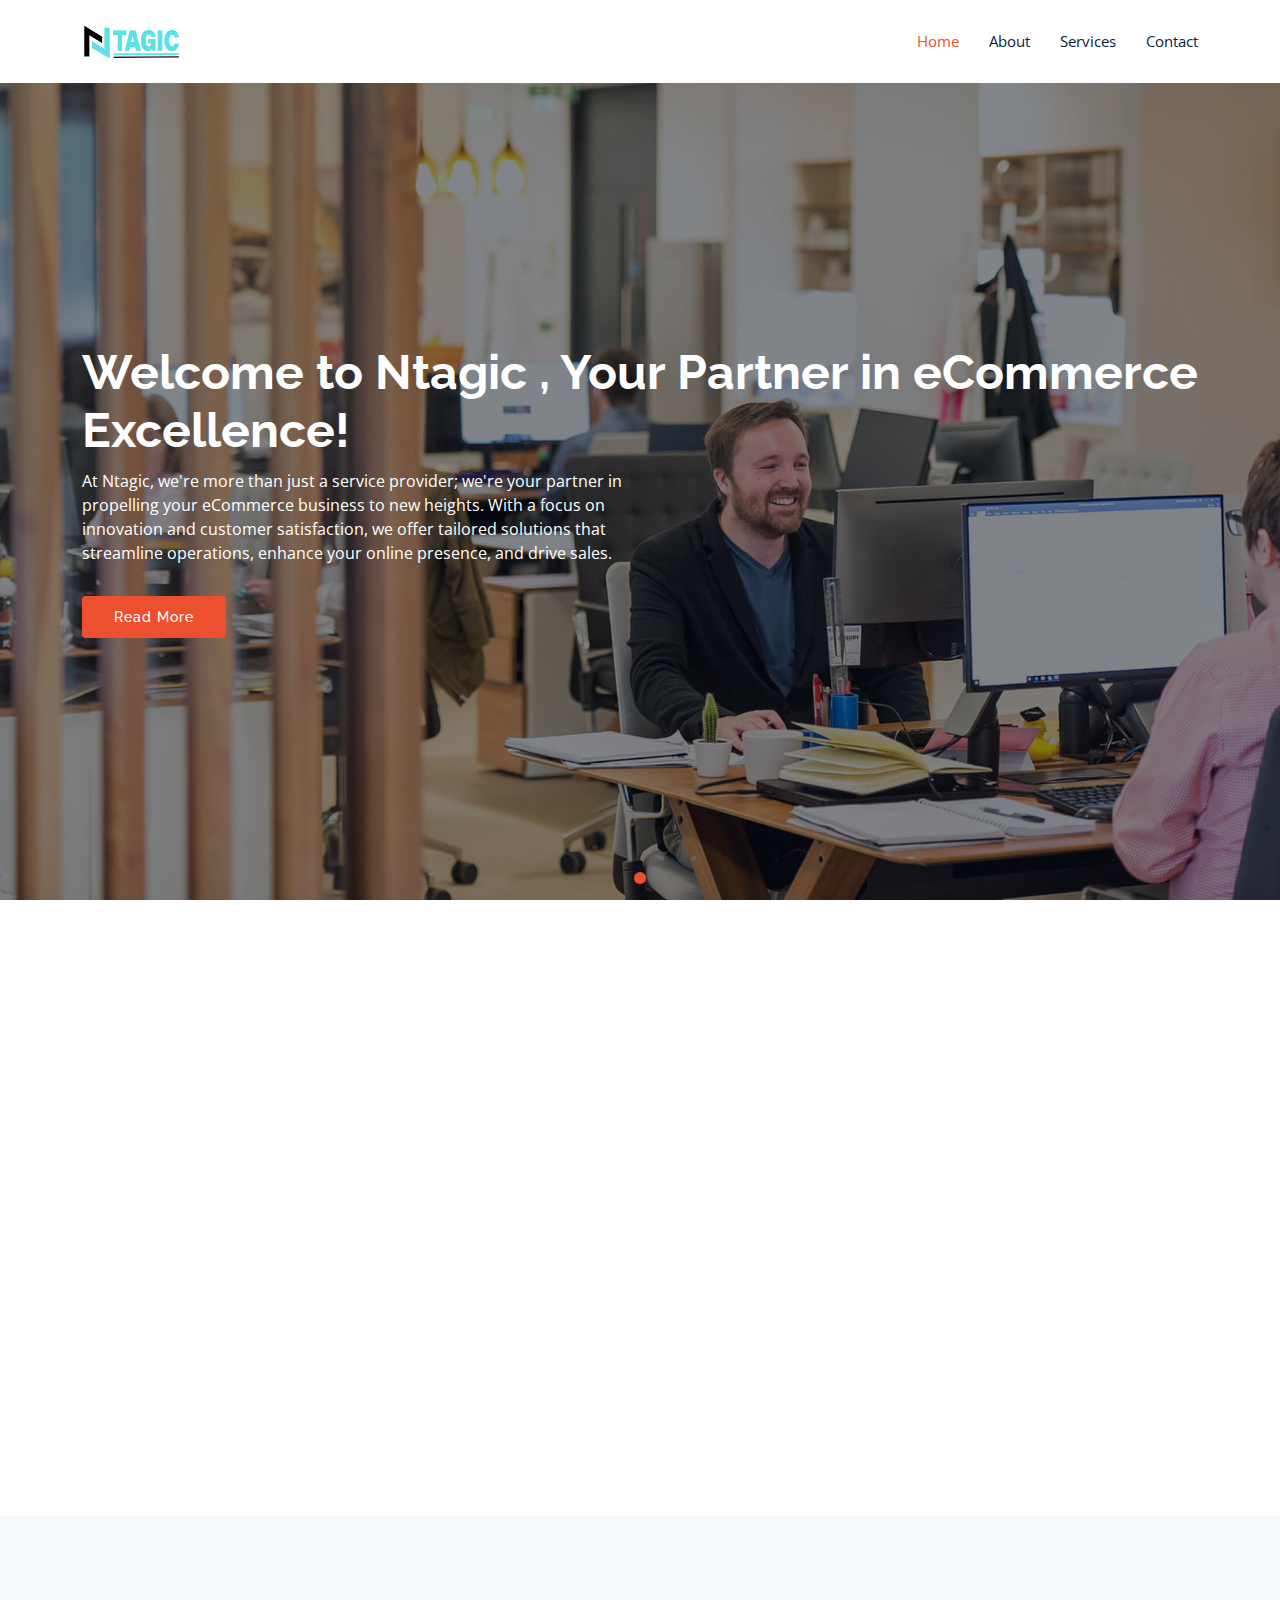
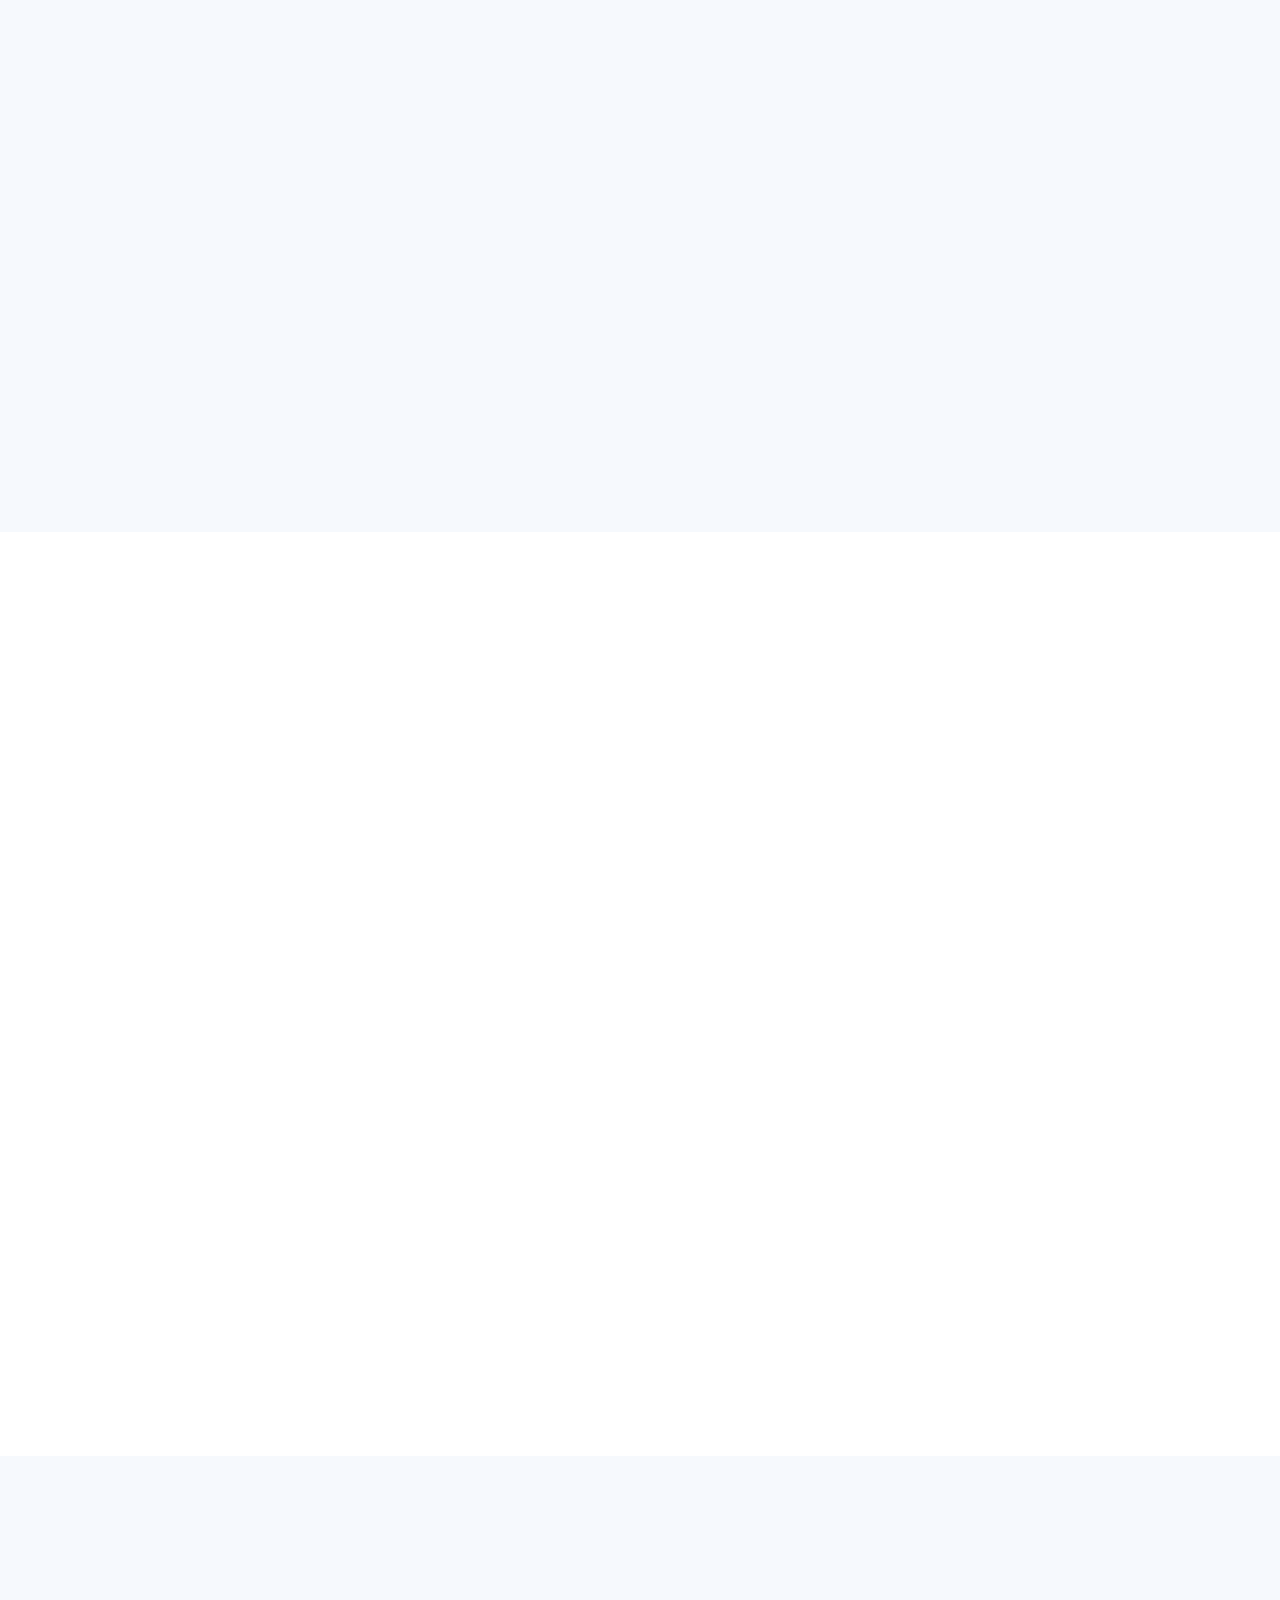
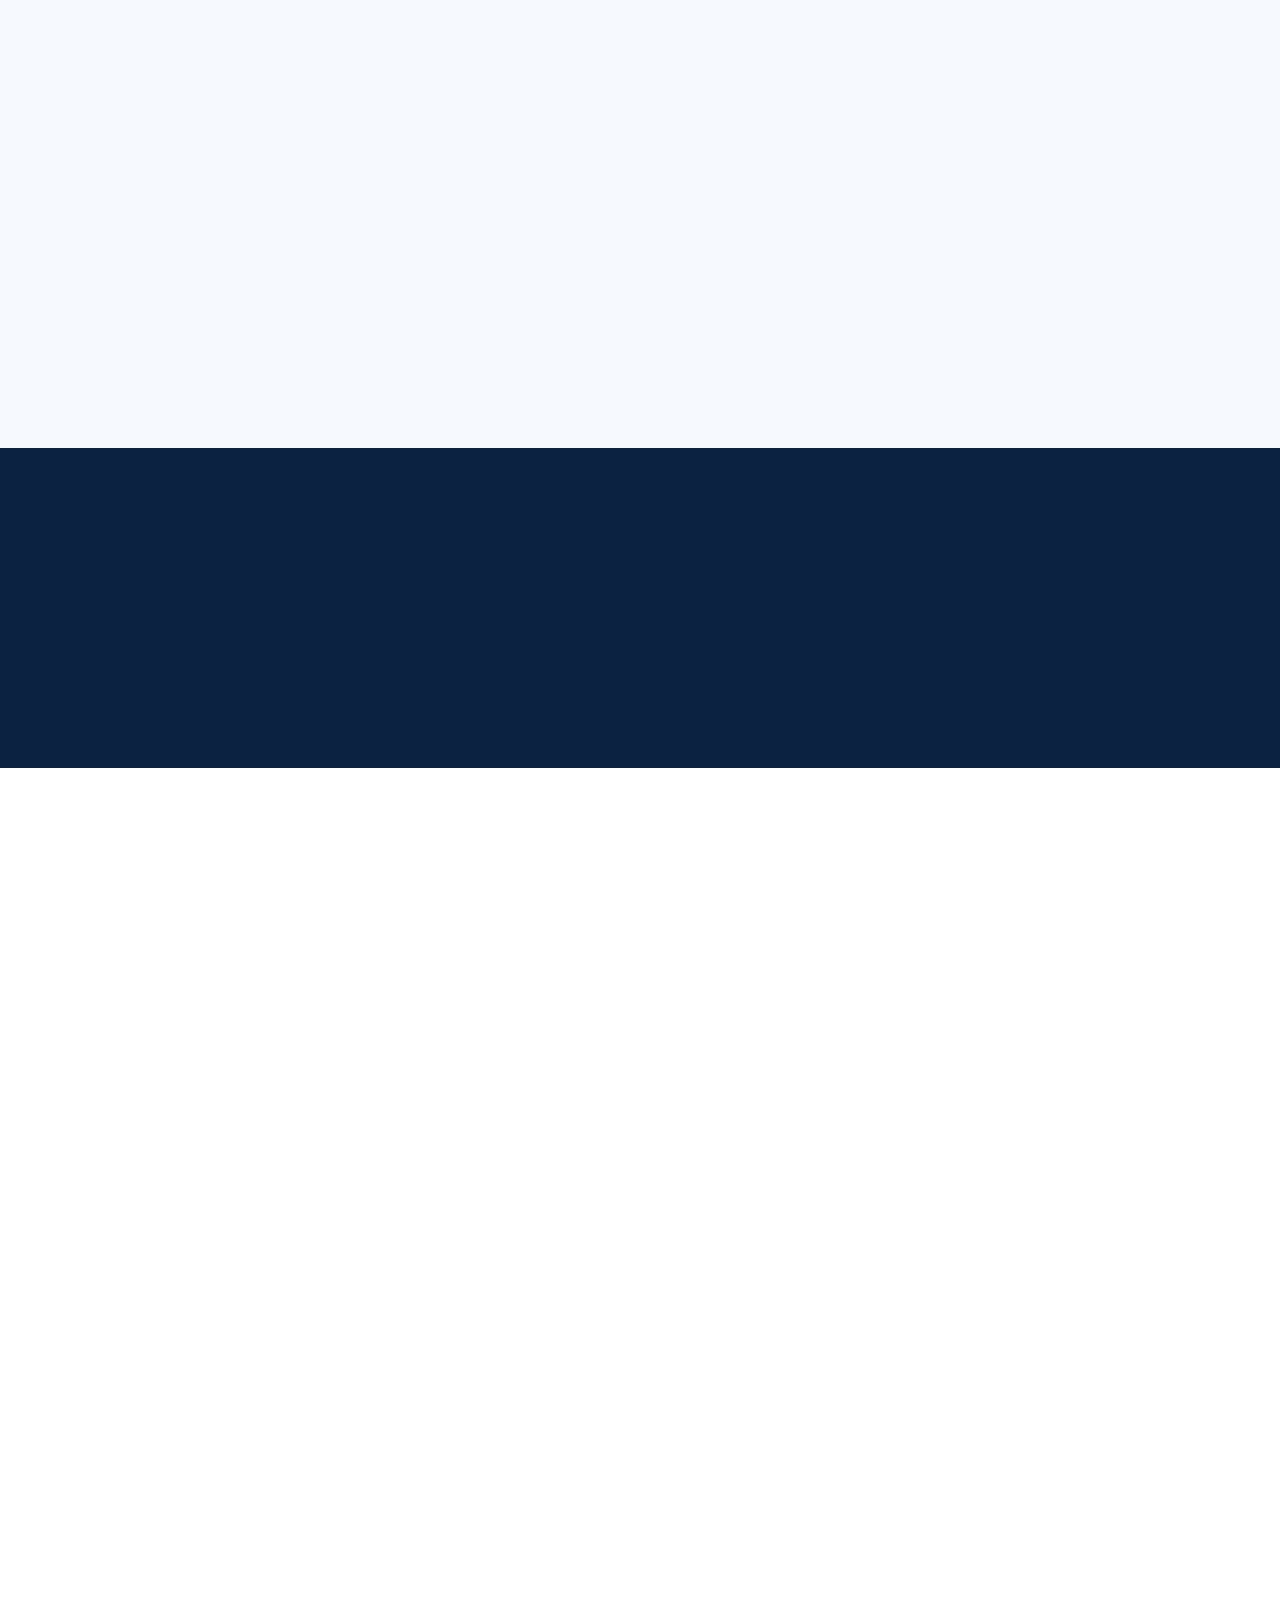
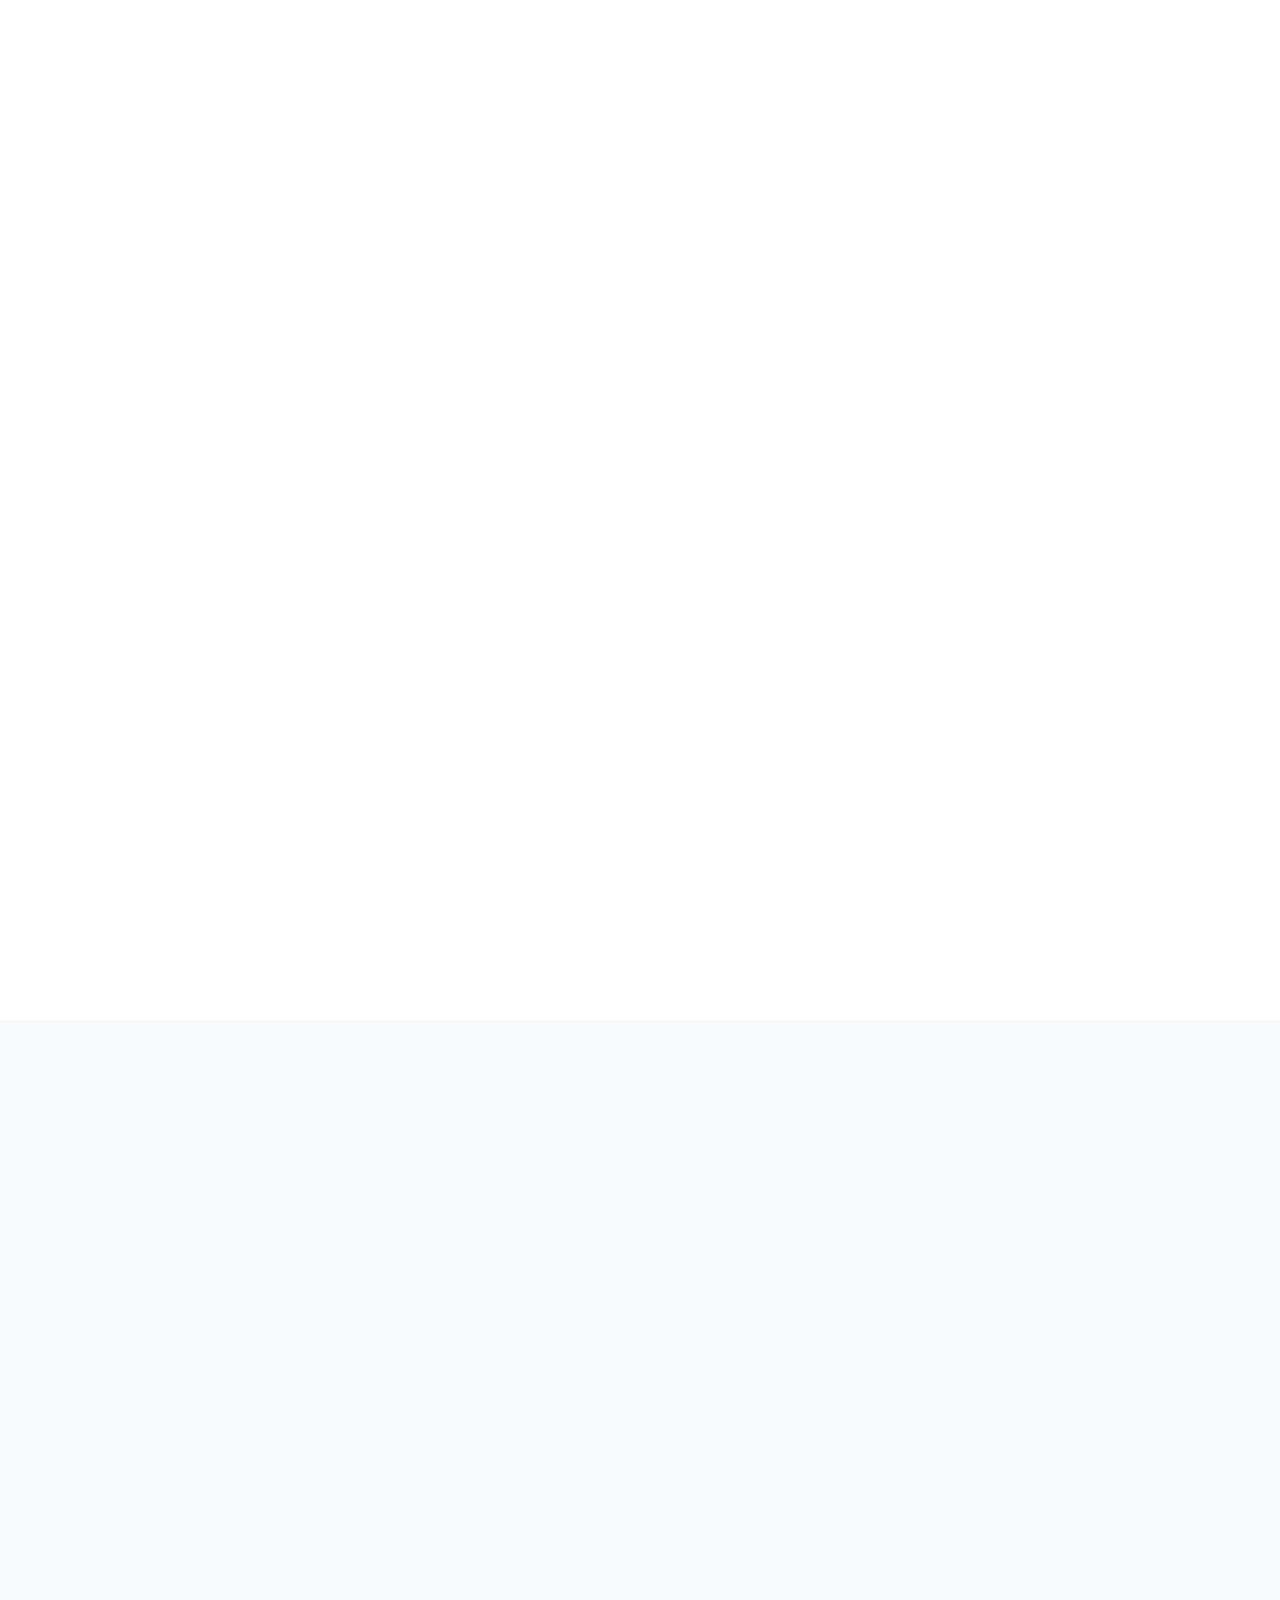
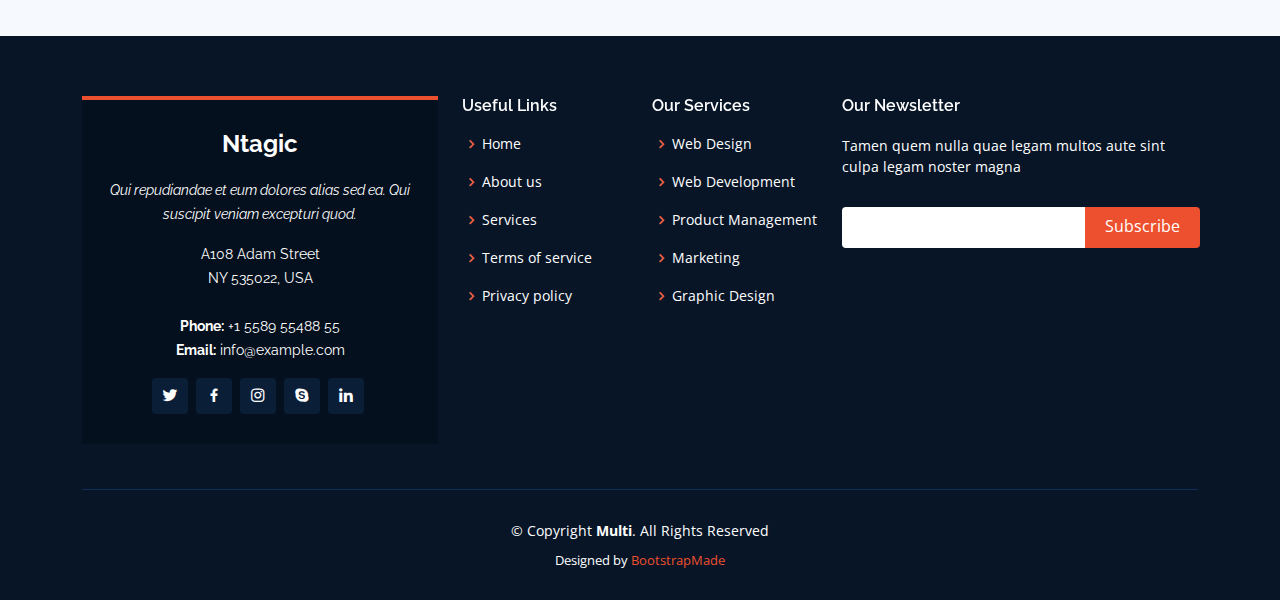
==== commit 3dc56d5e: "Update content for about us section" ====
--- a/index.html
+++ b/index.html
@@ -93,15 +93,15 @@
         <div class="carousel-item active" style="background-image: url(assets/img/slide/slide-1.jpg)">
           <div class="carousel-container">
             <div class="container">
-              <h2 class="animate__animated animate__fadeInDown">Welcome to <span>Ntagic</span></h2>
-              <p class="animate__animated animate__fadeInUp">Ut velit est quam dolor ad a aliquid qui aliquid. Sequi ea ut et est quaerat sequi nihil ut aliquam. Occaecati alias dolorem mollitia ut. Similique ea voluptatem. Esse doloremque accusamus repellendus deleniti vel. Minus et tempore modi architecto.</p>
+              <h2 class="animate__animated animate__fadeInDown">Welcome to Ntagic , <span>Your Partner in eCommerce Excellence!</span></h2>
+              <p class="animate__animated animate__fadeInUp">At Ntagic, we're more than just a service provider; we're your partner in propelling your eCommerce business to new heights. With a focus on innovation and customer satisfaction, we offer tailored solutions that streamline operations, enhance your online presence, and drive sales.</p>
               <a href="#about" class="btn-get-started animate__animated animate__fadeInUp scrollto">Read More</a>
             </div>
           </div>
         </div>
 
         <!-- Slide 2 -->
-        <div class="carousel-item" style="background-image: url(assets/img/slide/slide-2.jpg)">
+        <!-- <div class="carousel-item" style="background-image: url(assets/img/slide/slide-2.jpg)">
           <div class="carousel-container">
             <div class="container">
               <h2 class="animate__animated animate__fadeInDown">Lorem Ipsum Dolor</h2>
@@ -109,10 +109,10 @@
               <a href="#about" class="btn-get-started animate__animated animate__fadeInUp scrollto">Read More</a>
             </div>
           </div>
-        </div>
+        </div> -->
 
         <!-- Slide 3 -->
-        <div class="carousel-item" style="background-image: url(assets/img/slide/slide-3.jpg)">
+        <!-- <div class="carousel-item" style="background-image: url(assets/img/slide/slide-3.jpg)">
           <div class="carousel-container">
             <div class="container">
               <h2 class="animate__animated animate__fadeInDown">Sequi ea ut et est quaerat</h2>
@@ -120,17 +120,17 @@
               <a href="#about" class="btn-get-started animate__animated animate__fadeInUp scrollto">Read More</a>
             </div>
           </div>
-        </div>
-
-      </div>
-
+        </div> -->
+
+      </div>
+<!-- 
       <a class="carousel-control-prev" href="#heroCarousel" role="button" data-bs-slide="prev">
         <span class="carousel-control-prev-icon bi bi-chevron-left" aria-hidden="true"></span>
       </a>
 
       <a class="carousel-control-next" href="#heroCarousel" role="button" data-bs-slide="next">
         <span class="carousel-control-next-icon bi bi-chevron-right" aria-hidden="true"></span>
-      </a>
+      </a> -->
 
     </div>
   </section><!-- End Hero -->
@@ -149,20 +149,18 @@
         <div class="row content">
           <div class="col-lg-6">
             <p>
-              Lorem ipsum dolor sit amet, consectetur adipiscing elit, sed do eiusmod tempor incididunt ut labore et dolore
-              magna aliqua.
+              We are a team of passionate technology professionals committed to driving progress and innovation. Founded [year of establishment], we have grown into a leader in software development, providing high-quality, scalable, and sustainable solutions to businesses across the globe.
             </p>
             <ul>
-              <li><i class="ri-check-double-line"></i> Ullamco laboris nisi ut aliquip ex ea commodo consequat</li>
-              <li><i class="ri-check-double-line"></i> Duis aute irure dolor in reprehenderit in voluptate velit</li>
-              <li><i class="ri-check-double-line"></i> Ullamco laboris nisi ut aliquip ex ea commodo consequat</li>
+              <li><i class="ri-check-double-line"></i> Our team is composed of seasoned professionals in software development, system integration, and strategic planning, ensuring that your technological requirements are met with precision.</li>
+              <li><i class="ri-check-double-line"></i> We specialize in developing bespoke solutions across various domains, including eCommerce, business automation, mobile applications, and more, all designed to boost efficiency and growth.</li>
+              <li><i class="ri-check-double-line"></i> We offer ongoing support and maintenance, ensuring that your software solutions continue to operate seamlessly and evolve with your business.
+              </li>
             </ul>
           </div>
           <div class="col-lg-6 pt-4 pt-lg-0">
             <p>
-              Ullamco laboris nisi ut aliquip ex ea commodo consequat. Duis aute irure dolor in reprehenderit in voluptate
-              velit esse cillum dolore eu fugiat nulla pariatur. Excepteur sint occaecat cupidatat non proident, sunt in
-              culpa qui officia deserunt mollit anim id est laborum.
+              Welcome to the hub of innovation and expertise where your business transformation begins! At Ntagic, we're excited to partner with you, offering a suite of tailored, cutting-edge software solutions that cater to your every need. Whether you're venturing into the dynamic world of eCommerce, seeking to automate your operations, or looking to develop groundbreaking digital products, we have the tools and the talent to turn your ideas into reality. Join us on a journey where technology meets creativity, ensuring your business not only thrives but excels in today's competitive market.
             </p>
             <a href="#" class="btn-learn-more">Learn More</a>
           </div>
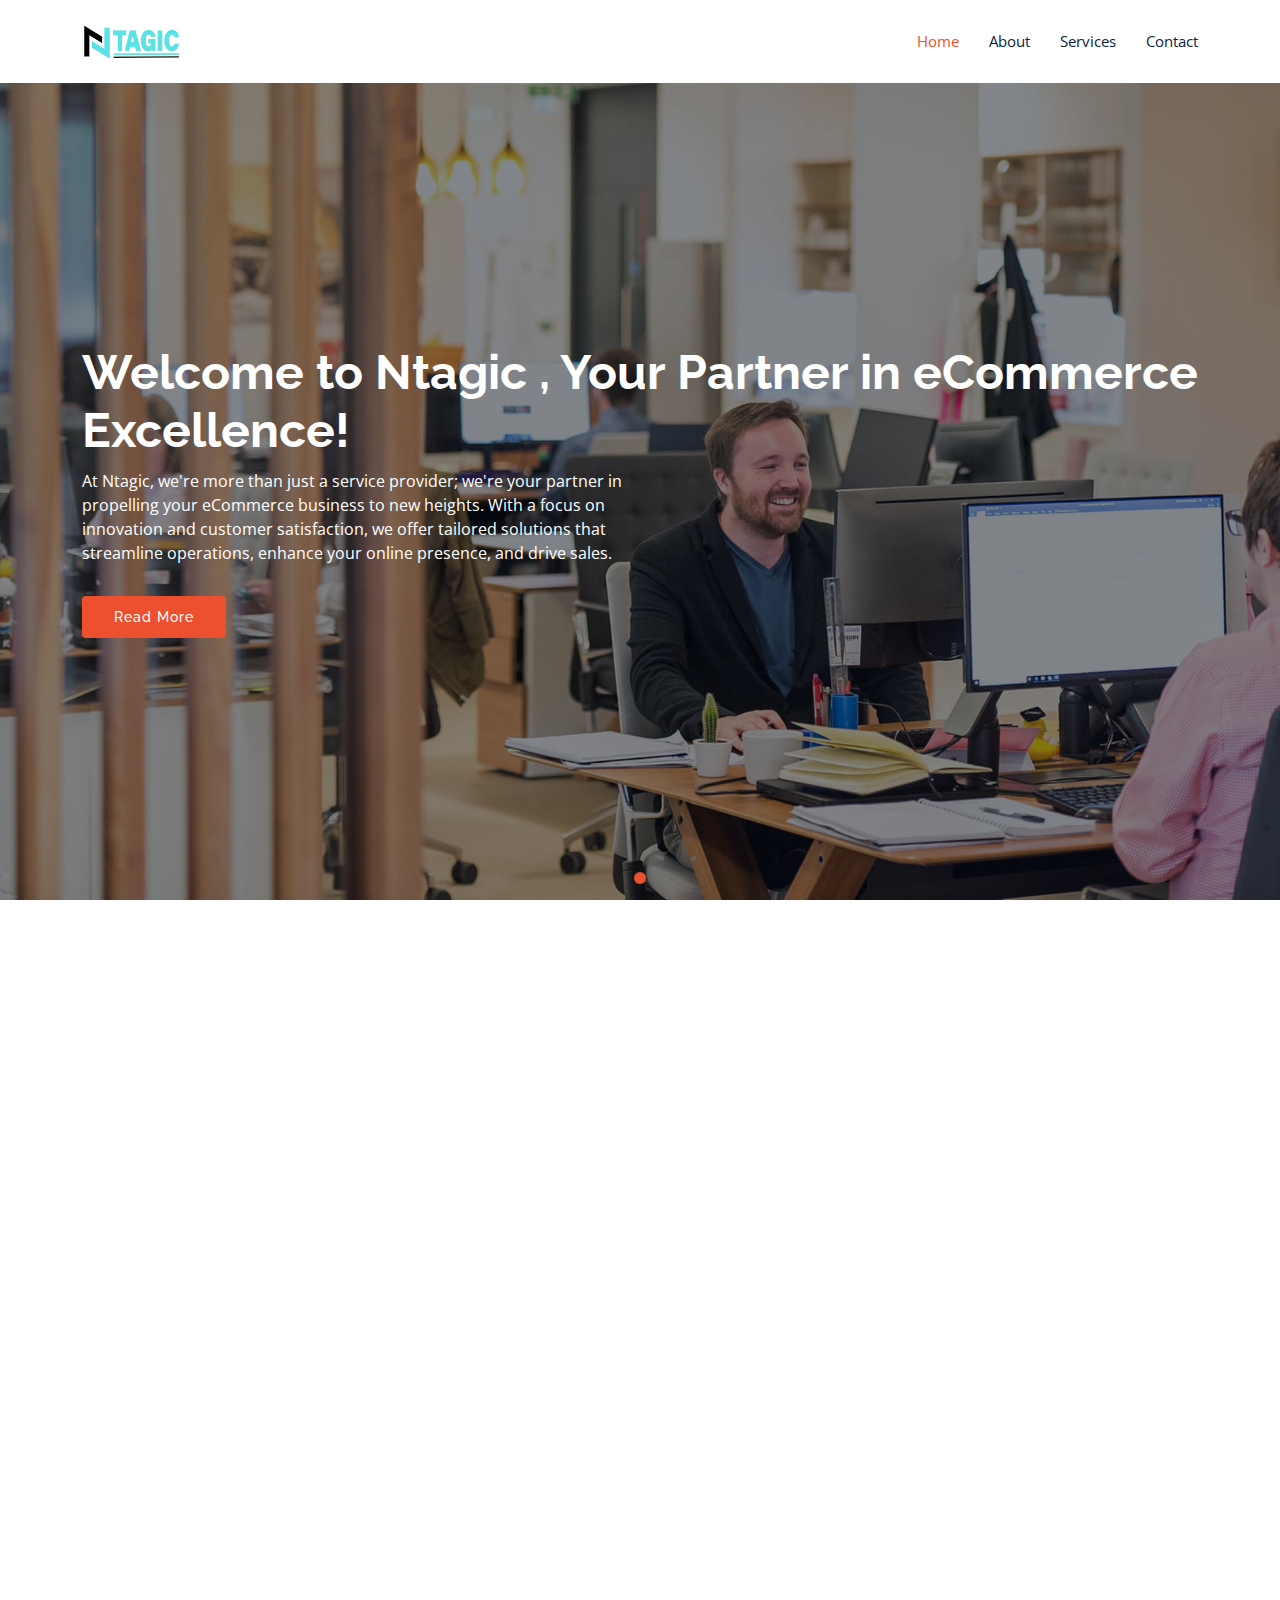
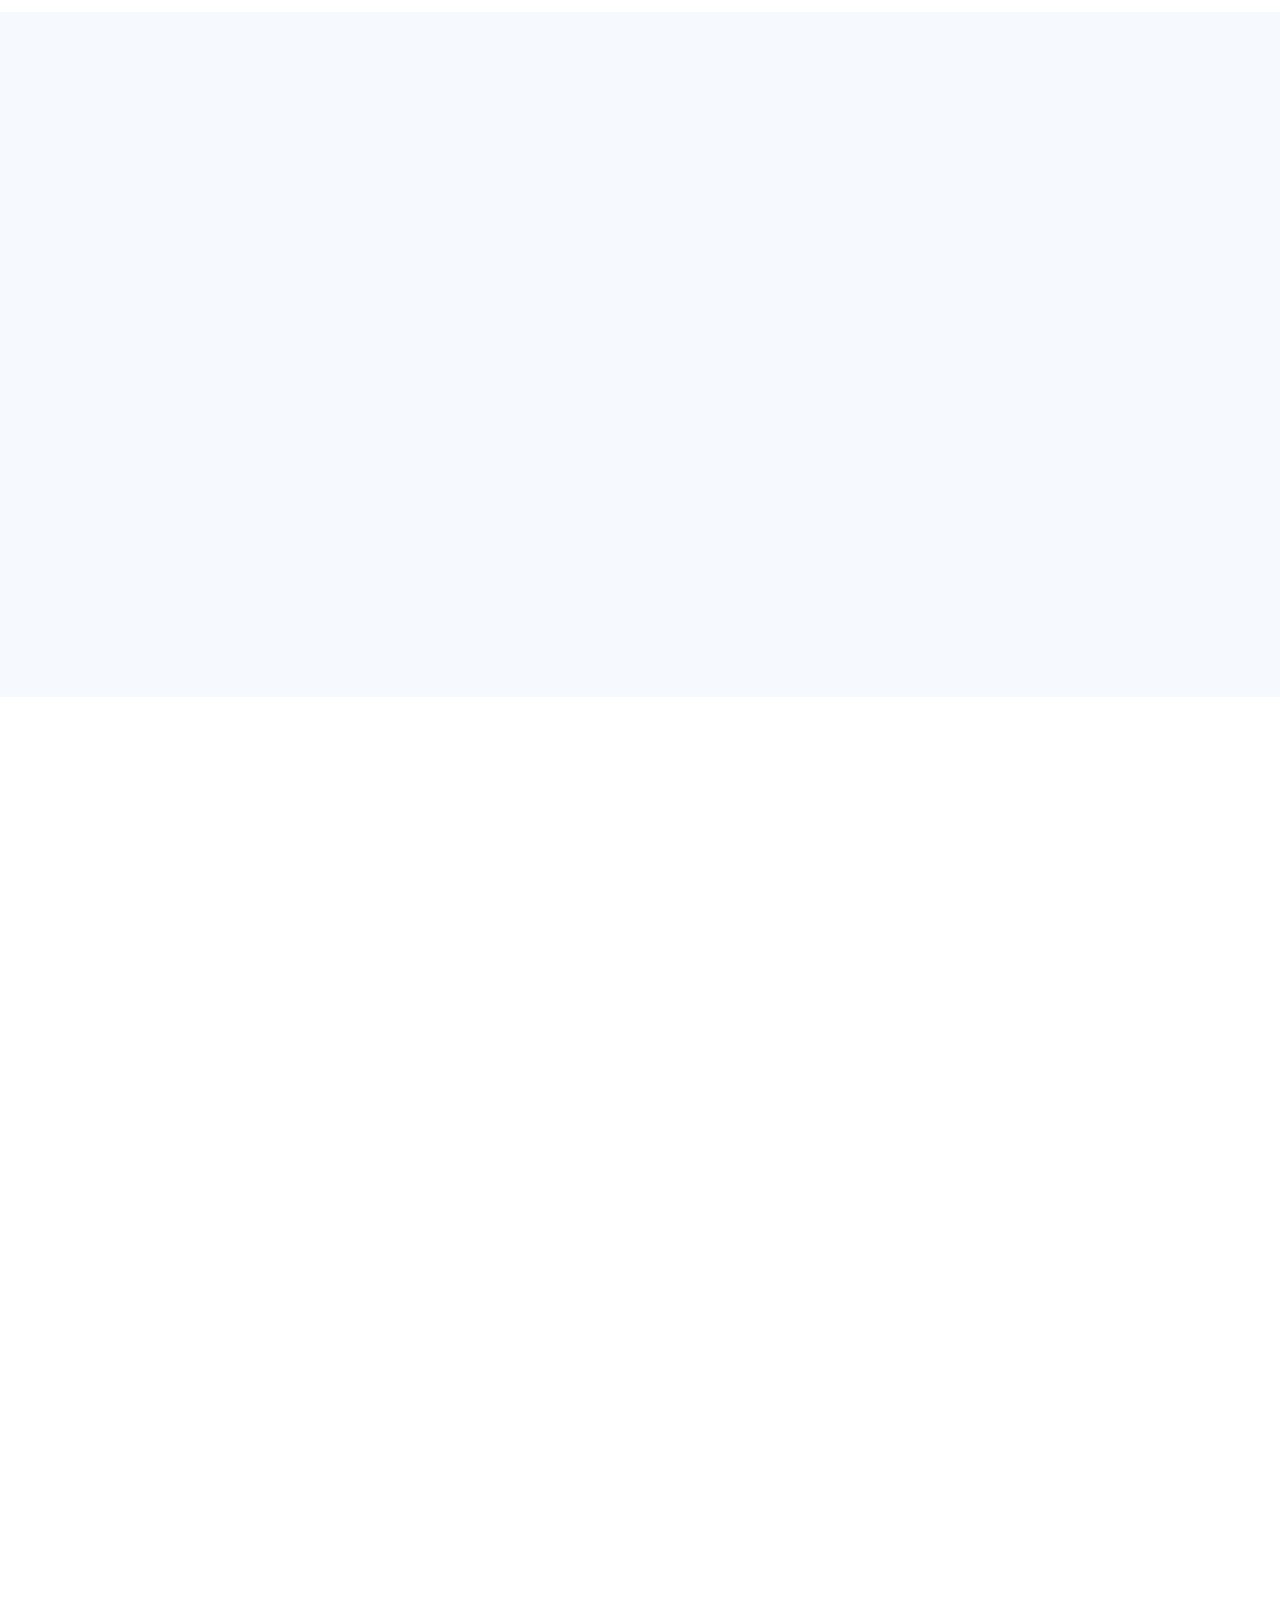
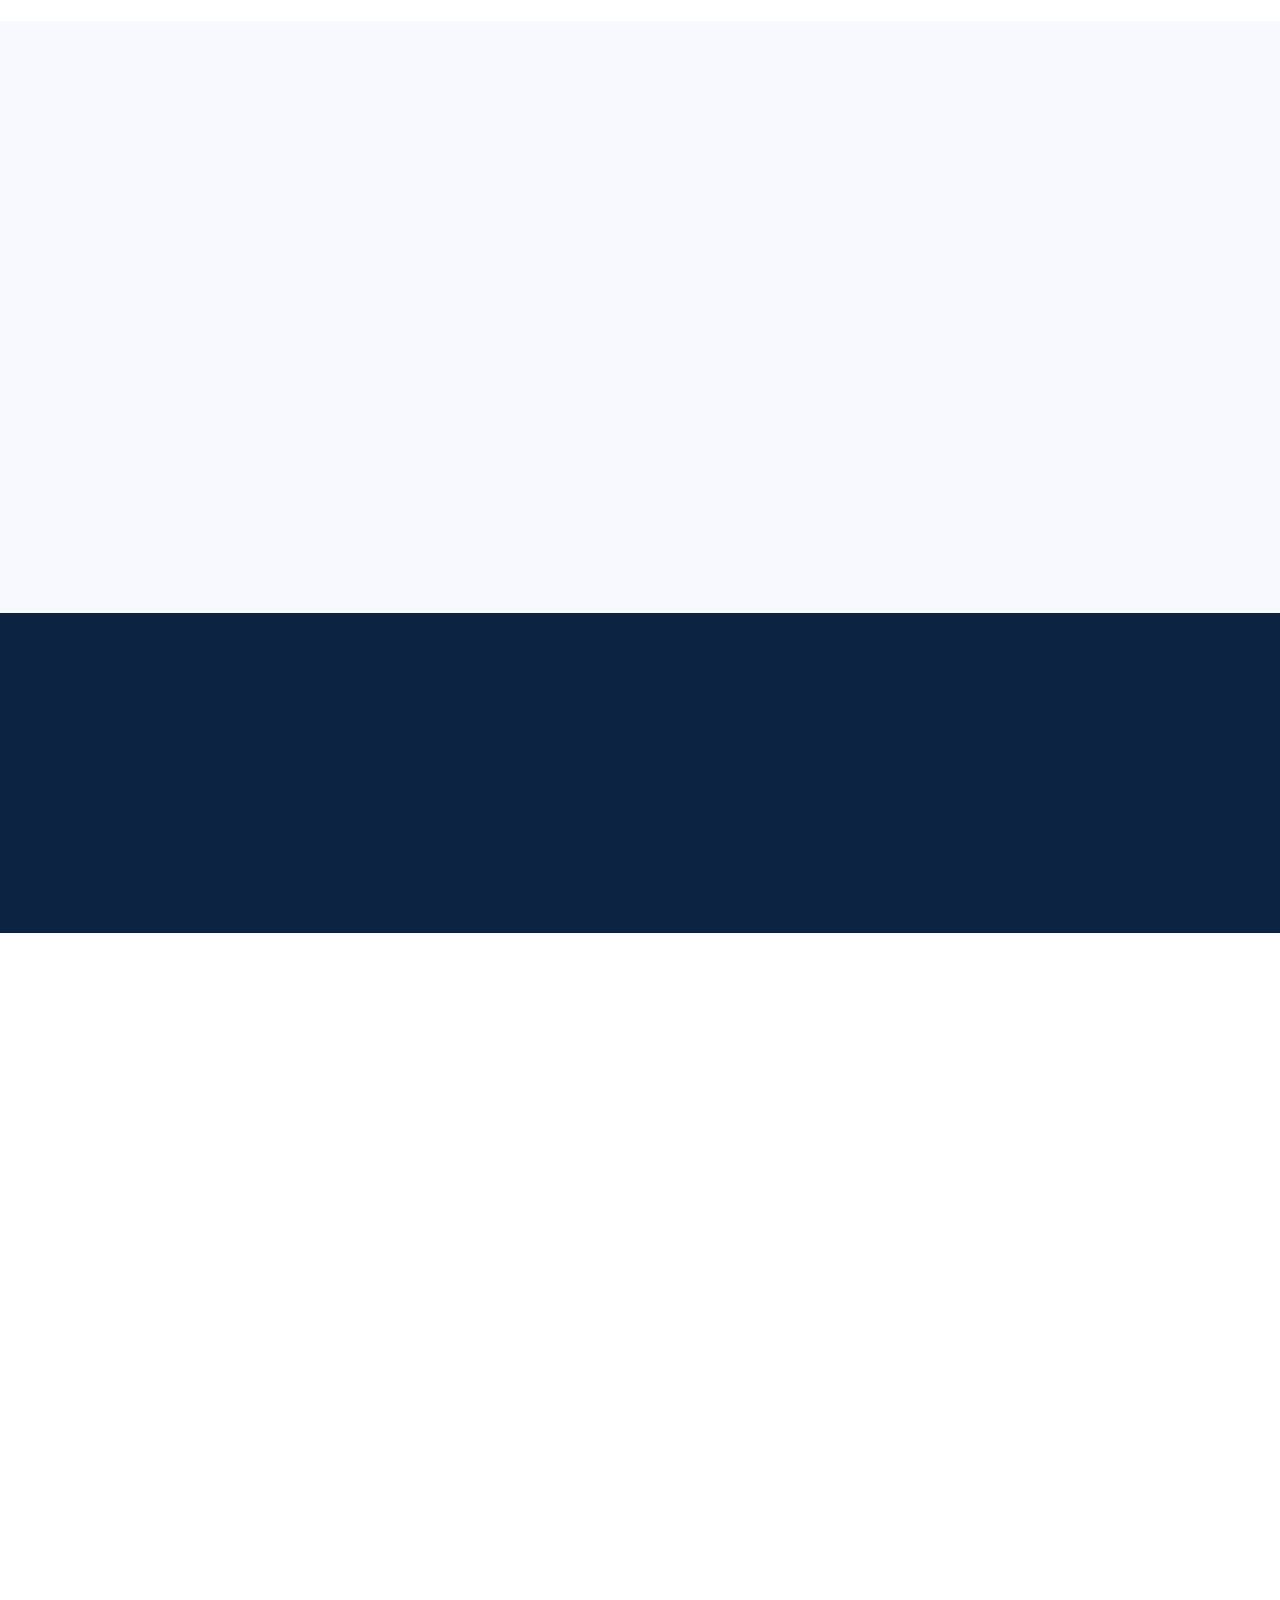
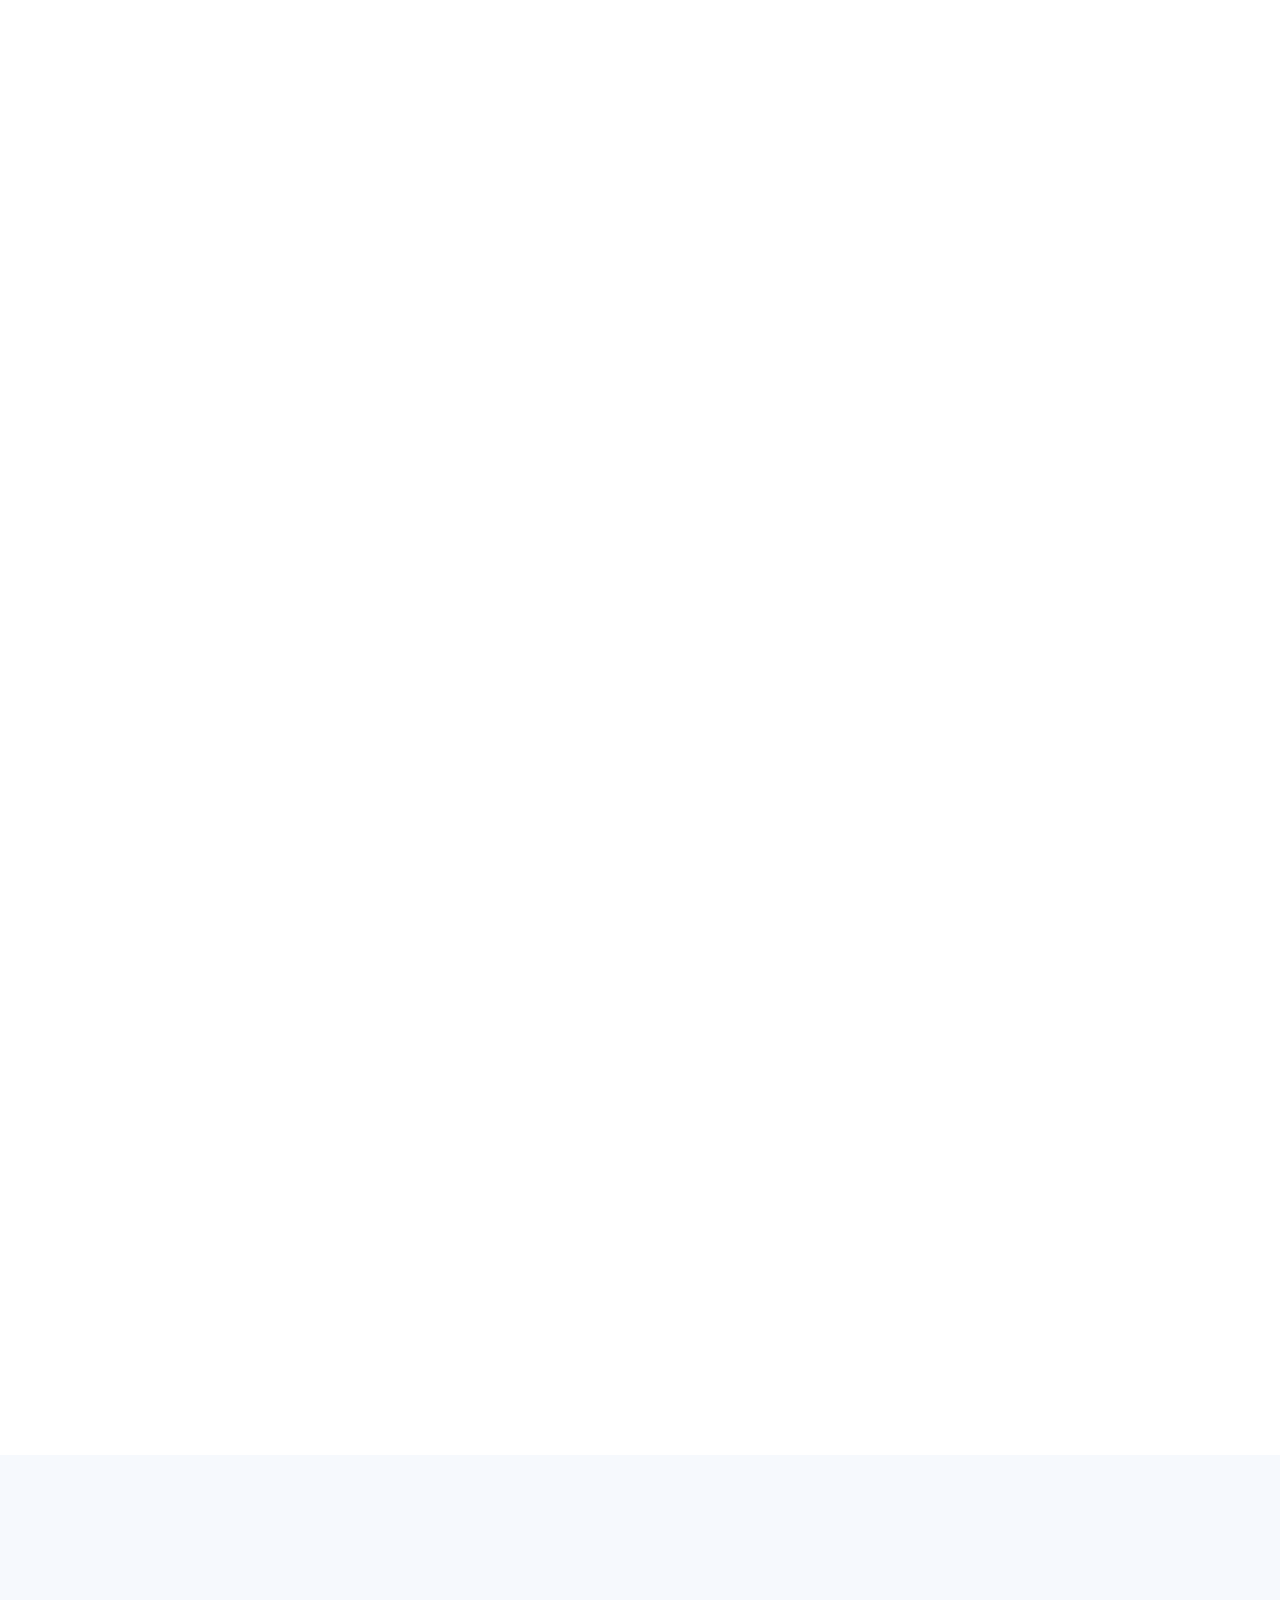
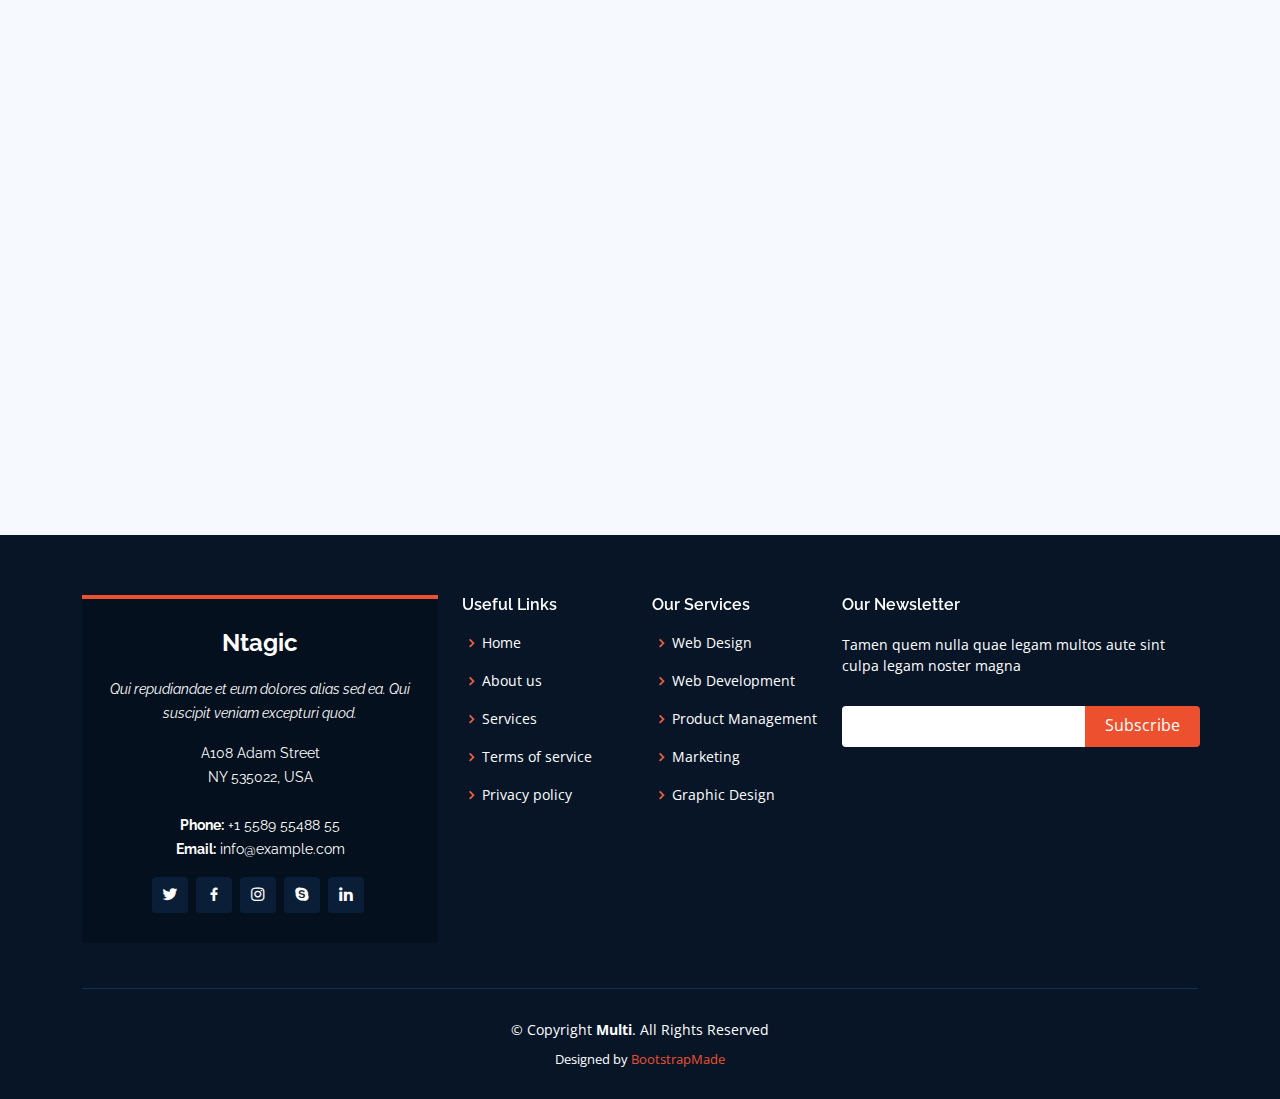
==== commit 7f55b50d: "about us" ====
--- a/index.html
+++ b/index.html
@@ -152,8 +152,8 @@
               We are a team of passionate technology professionals committed to driving progress and innovation. Founded [year of establishment], we have grown into a leader in software development, providing high-quality, scalable, and sustainable solutions to businesses across the globe.
             </p>
             <ul>
-              <li><i class="ri-check-double-line"></i> Our team is composed of seasoned professionals in software development, system integration, and strategic planning, ensuring that your technological requirements are met with precision.</li>
-              <li><i class="ri-check-double-line"></i> We specialize in developing bespoke solutions across various domains, including eCommerce, business automation, mobile applications, and more, all designed to boost efficiency and growth.</li>
+              <li><i class="ri-check-double-line"></i>  We excel in a variety of modern technology stacks including but not limited to Python, Java, .NET, and JavaScript frameworks such as React and Angular. This versatility allows us to create flexible and robust applications tailored to specific business needs.</li>
+              <li><i class="ri-check-double-line"></i> As a certified Shopify partner, we specialize in custom Shopify store setups, optimizations, and integrations, helping retailers expand their online presence efficiently and effectively. We also work with other major eCommerce platforms like Magento and WooCommerce, ensuring comprehensive service regardless of your chosen platform. </li>
               <li><i class="ri-check-double-line"></i> We offer ongoing support and maintenance, ensuring that your software solutions continue to operate seamlessly and evolve with your business.
               </li>
             </ul>
@@ -229,37 +229,39 @@
           <div class="col-lg-7 d-flex flex-column justify-content-center align-items-stretch">
 
             <div class="content">
-              <h3>Eum ipsam laborum deleniti <strong>velit pariatur architecto</strong></h3>
+              <h3> Why Choose Us?   <strong>Our Commitment</strong></h3>
               <p>
-                Lorem ipsum dolor sit amet, consectetur adipiscing elit, sed do eiusmod tempor incididunt ut labore et dolore magna aliqua. Duis aute irure dolor in reprehenderit
+                We believe in building long-term partnerships with our clients, providing not just technical solutions but also strategic insights to foster growth and success. Our team ensures every project is handled with utmost professionalism, transparency, and dedication, aiming for excellence in every facet of our work.
+
               </p>
             </div>
 
             <div class="accordion-list">
               <ul>
                 <li>
-                  <a data-bs-toggle="collapse" class="collapse" data-bs-target="#accordion-list-1"><span>01</span> Non consectetur a erat nam at lectus urna duis? <i class="bx bx-chevron-down icon-show"></i><i class="bx bx-chevron-up icon-close"></i></a>
+                  <a data-bs-toggle="collapse" class="collapse" data-bs-target="#accordion-list-1"><span>01</span> Comprehensive Expertise. <i class="bx bx-chevron-down icon-show"></i><i class="bx bx-chevron-up icon-close"></i></a>
                   <div id="accordion-list-1" class="collapse show" data-bs-parent=".accordion-list">
                     <p>
-                      Feugiat pretium nibh ipsum consequat. Tempus iaculis urna id volutpat lacus laoreet non curabitur gravida. Venenatis lectus magna fringilla urna porttitor rhoncus dolor purus non.
+                      Our team is composed of seasoned professionals in software development, system integration, and strategic planning, ensuring that your technological requirements are met with precision.
                     </p>
                   </div>
                 </li>
 
                 <li>
-                  <a data-bs-toggle="collapse" data-bs-target="#accordion-list-2" class="collapsed"><span>02</span> Feugiat scelerisque varius morbi enim nunc? <i class="bx bx-chevron-down icon-show"></i><i class="bx bx-chevron-up icon-close"></i></a>
+                  <a data-bs-toggle="collapse" data-bs-target="#accordion-list-2" class="collapsed"><span>02</span> Customized Solutions? <i class="bx bx-chevron-down icon-show"></i><i class="bx bx-chevron-up icon-close"></i></a>
                   <div id="accordion-list-2" class="collapse" data-bs-parent=".accordion-list">
                     <p>
-                      Dolor sit amet consectetur adipiscing elit pellentesque habitant morbi. Id interdum velit laoreet id donec ultrices. Fringilla phasellus faucibus scelerisque eleifend donec pretium. Est pellentesque elit ullamcorper dignissim. Mauris ultrices eros in cursus turpis massa tincidunt dui.
+                      We specialize in developing bespoke solutions across various domains, including eCommerce, business automation, mobile applications, and more, all designed to boost efficiency and growth.
+
                     </p>
                   </div>
                 </li>
 
                 <li>
-                  <a data-bs-toggle="collapse" data-bs-target="#accordion-list-3" class="collapsed"><span>03</span> Dolor sit amet consectetur adipiscing elit? <i class="bx bx-chevron-down icon-show"></i><i class="bx bx-chevron-up icon-close"></i></a>
+                  <a data-bs-toggle="collapse" data-bs-target="#accordion-list-3" class="collapsed"><span>03</span> Reliable Support <i class="bx bx-chevron-down icon-show"></i><i class="bx bx-chevron-up icon-close"></i></a>
                   <div id="accordion-list-3" class="collapse" data-bs-parent=".accordion-list">
                     <p>
-                      Eleifend mi in nulla posuere sollicitudin aliquam ultrices sagittis orci. Faucibus pulvinar elementum integer enim. Sem nulla pharetra diam sit amet nisl suscipit. Rutrum tellus pellentesque eu tincidunt. Lectus urna duis convallis convallis tellus. Urna molestie at elementum eu facilisis sed odio morbi quis
+                      Our commitment extends beyond project completion. We offer ongoing support and maintenance, ensuring that your software solutions continue to operate seamlessly and evolve with your business.
                     </p>
                   </div>
                 </li>
@@ -722,11 +724,11 @@
         <div class="row faq-item d-flex align-items-stretch" data-aos="fade-up" data-aos-delay="100">
           <div class="col-lg-5">
             <i class="bx bx-help-circle"></i>
-            <h4>Non consectetur a erat nam at lectus urna duis?</h4>
+            <h4> What services do you offer?</h4>
           </div>
           <div class="col-lg-7">
             <p>
-              Feugiat pretium nibh ipsum consequat. Tempus iaculis urna id volutpat lacus laoreet non curabitur gravida. Venenatis lectus magna fringilla urna porttitor rhoncus dolor purus non.
+              We specialize in a wide range of software solutions including custom software development, eCommerce platform setups and optimization, mobile app development, enterprise software solutions, and cloud services. We work across various technology stacks such as Python, Java, .NET, and JavaScript frameworks, and we are experts in major eCommerce platforms like Shopify, Magento, and WooCommerce.
             </p>
           </div>
         </div><!-- End F.A.Q Item-->
@@ -734,11 +736,12 @@
         <div class="row faq-item d-flex align-items-stretch" data-aos="fade-up" data-aos-delay="200">
           <div class="col-lg-5">
             <i class="bx bx-help-circle"></i>
-            <h4>Feugiat scelerisque varius morbi enim nunc faucibus a pellentesque?</h4>
+            <h4> How do you approach a new project??</h4>
           </div>
           <div class="col-lg-7">
             <p>
-              Dolor sit amet consectetur adipiscing elit pellentesque habitant morbi. Id interdum velit laoreet id donec ultrices. Fringilla phasellus faucibus scelerisque eleifend donec pretium. Est pellentesque elit ullamcorper dignissim.
+              Our project approach is tailored to meet the unique needs of each client. Initially, we conduct a detailed consultation to understand your requirements and challenges. Based on this, we propose a tailored solution involving a strategic plan, project timeline, and dedicated resources. We follow agile methodologies to ensure flexibility and transparency throughout the development process.
+
             </p>
           </div>
         </div><!-- End F.A.Q Item-->
@@ -746,11 +749,12 @@
         <div class="row faq-item d-flex align-items-stretch" data-aos="fade-up" data-aos-delay="300">
           <div class="col-lg-5">
             <i class="bx bx-help-circle"></i>
-            <h4>Dolor sit amet consectetur adipiscing elit pellentesque habitant morbi?</h4>
+            <h4> What specific services do you offer for Shopify?</h4>
           </div>
           <div class="col-lg-7">
             <p>
-              Eleifend mi in nulla posuere sollicitudin aliquam ultrices sagittis orci. Faucibus pulvinar elementum integer enim. Sem nulla pharetra diam sit amet nisl suscipit. Rutrum tellus pellentesque eu tincidunt. Lectus urna duis convallis convallis tellus.
+              We provide comprehensive Shopify services including custom Shopify store design, setup, and development, as well as integration with third-party applications like payment gateways and inventory management tools. We also specialize in optimizing Shopify stores for better user experience and increased sales, and offer migration services for businesses looking to move to Shopify from other platforms.
+
             </p>
           </div>
         </div><!-- End F.A.Q Item-->
@@ -758,11 +762,13 @@
         <div class="row faq-item d-flex align-items-stretch" data-aos="fade-up" data-aos-delay="400">
           <div class="col-lg-5">
             <i class="bx bx-help-circle"></i>
-            <h4>Ac odio tempor orci dapibus. Aliquam eleifend mi in nulla?</h4>
+            <h4> Can you customize my existing Shopify store?</h4>
           </div>
           <div class="col-lg-7">
             <p>
-              Aperiam itaque sit optio et deleniti eos nihil quidem cumque. Voluptas dolorum accusantium sunt sit enim. Provident consequuntur quam aut reiciendis qui rerum dolorem sit odio. Repellat assumenda soluta sunt pariatur error doloribus fuga.
+              Absolutely! We can customize your existing Shopify store to better align with your brand, improve functionality, and enhance the overall customer experience. This includes revamping the store’s layout, adding custom functionalities, and integrating advanced features that meet your specific business needs.
+              Absolutely! We can customize your existing Shopify store to better align with your brand, improve functionality, and enhance the overall customer experience. This includes revamping the store’s layout, adding custom functionalities, and integrating advanced features that meet your specific business needs.
+
             </p>
           </div>
         </div><!-- End F.A.Q Item-->
@@ -770,11 +776,12 @@
         <div class="row faq-item d-flex align-items-stretch" data-aos="fade-up" data-aos-delay="500">
           <div class="col-lg-5">
             <i class="bx bx-help-circle"></i>
-            <h4>Tempus quam pellentesque nec nam aliquam sem et tortor consequat?</h4>
+            <h4>How can I get started with your services?</h4>
           </div>
           <div class="col-lg-7">
             <p>
-              Molestie a iaculis at erat pellentesque adipiscing commodo. Dignissim suspendisse in est ante in. Nunc vel risus commodo viverra maecenas accumsan. Sit amet nisl suscipit adipiscing bibendum est. Purus gravida quis blandit turpis cursus in
+              To get started, simply contact us via our website or call our customer service. We will schedule an initial consultation to discuss your project details and specific needs, helping you take the first step towards your software development project.
+
             </p>
           </div>
         </div><!-- End F.A.Q Item-->
@@ -793,6 +800,9 @@
 
         <div class="row">
 
+              <p>
+                Questions or ideas? Our approachable team is eager to discuss how we can support your next venture. Contact us at any time; let’s innovate together and push the boundaries of what’s possible!
+               </p>
           <div class="col-lg-6">
 
             <div class="row">
